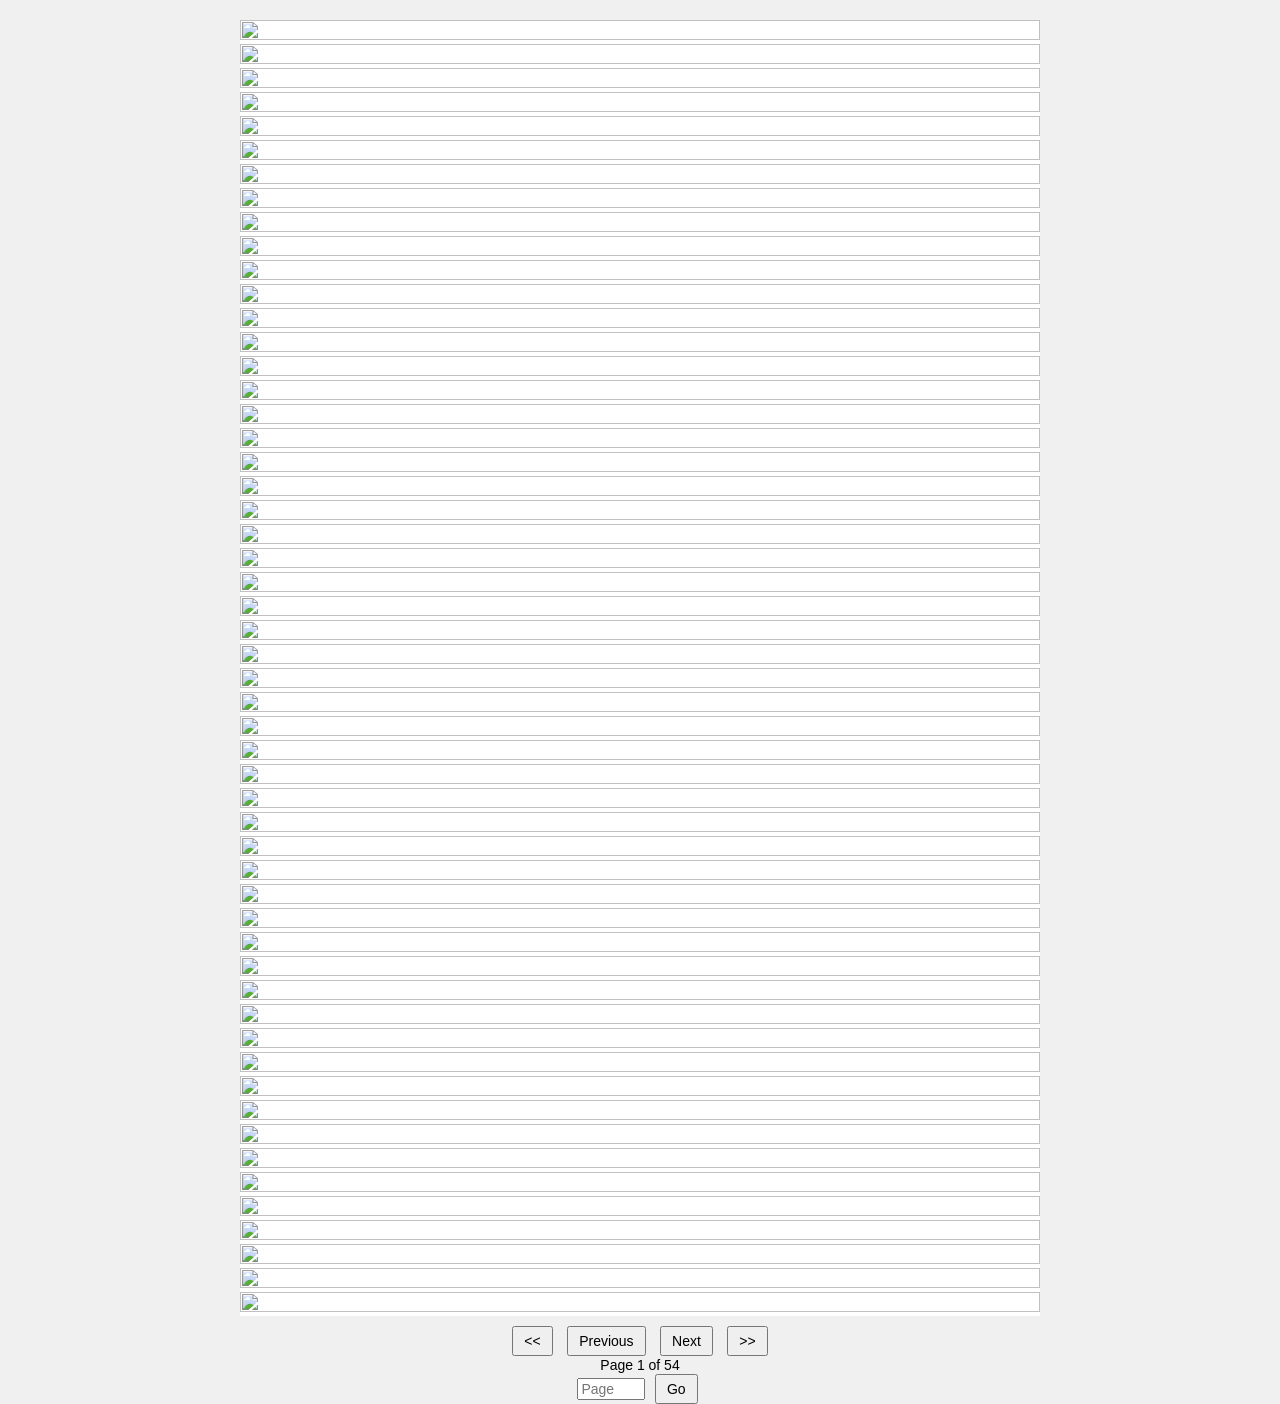
==== LOGBOOK/BOOK1/index.html @ c3554a2c "Reduce size of images" ====
<!DOCTYPE html>
<html lang="en">
<head>
  <meta charset="UTF-8">
  <title>RAAF Flight Log</title>
   
  <script src="js/page-flip.browser.js"></script>
  
  <style>
    body {
      margin: 0;
      background: #f0f0f0;
      font-family: Arial, sans-serif;
      display: flex;
      flex-direction: column;
      align-items: center;
    }

    #book-container {
      width: 90vw;
      max-width: 800px; // x2 400 pix
	  height: 410px;
      margin-top: 20px;
    }

    #book {
      width: 100%;
      height: 100%;
    }

    .page {
      background: white;
      display: flex;
      justify-content: center;
      align-items: center;
    }

    .page img {
      width: 100%;
      height: 100%;
      object-fit: contain;
    }

    #controls {
      margin-top: 10px;   /* small space below pages */
      text-align: center; /* center buttons & input */	  
    }
	
    #controls button {
	  padding: 5px 10px; /* smaller padding */
      font-size: 14px;   /* smaller text */
      margin: 0 5px;     /* smaller gaps between buttons */
      cursor: pointer;   /* keeps pointer */
    }
	
	#controls span,
    #controls input {
      font-size: 14px;
    }

    #controls input {
	  width: 60px; // Input box width
      padding: 2px 4px;
    }
	

    button {
      padding: 10px 20px;
      margin: 0 10px;
      font-size: 16px;
      cursor: pointer;
    }
	
  </style>
</head>

<body>

  <div id="book-container">
    <div id="book">
      <div class="page"><img src="images/BOOK-1/page-01.jpg"></div>
      <div class="page"><img src="images/BOOK-1/page-02.jpg"></div>
      <div class="page"><img src="images/BOOK-1/page-03.jpg"></div>
      <div class="page"><img src="images/BOOK-1/page-04.jpg"></div>
      <div class="page"><img src="images/BOOK-1/page-05.jpg"></div>
      <div class="page"><img src="images/BOOK-1/page-06.jpg"></div>
      <div class="page"><img src="images/BOOK-1/page-07.jpg"></div>
      <div class="page"><img src="images/BOOK-1/page-08.jpg"></div>
      <div class="page"><img src="images/BOOK-1/page-09.jpg"></div>
      <div class="page"><img src="images/BOOK-1/page-10.jpg"></div>
      <div class="page"><img src="images/BOOK-1/page-11.jpg"></div>
      <div class="page"><img src="images/BOOK-1/page-12.jpg"></div>
      <div class="page"><img src="images/BOOK-1/page-13.jpg"></div>
      <div class="page"><img src="images/BOOK-1/page-14.jpg"></div>
      <div class="page"><img src="images/BOOK-1/page-15.jpg"></div>
      <div class="page"><img src="images/BOOK-1/page-16.jpg"></div>
      <div class="page"><img src="images/BOOK-1/page-17.jpg"></div>
      <div class="page"><img src="images/BOOK-1/page-18.jpg"></div>
      <div class="page"><img src="images/BOOK-1/page-19.jpg"></div>
      <div class="page"><img src="images/BOOK-1/page-20.jpg"></div>
      <div class="page"><img src="images/BOOK-1/page-21.jpg"></div>
      <div class="page"><img src="images/BOOK-1/page-22.jpg"></div>
      <div class="page"><img src="images/BOOK-1/page-23.jpg"></div>
      <div class="page"><img src="images/BOOK-1/page-24.jpg"></div>
      <div class="page"><img src="images/BOOK-1/page-25.jpg"></div>
      <div class="page"><img src="images/BOOK-1/page-26.jpg"></div>
      <div class="page"><img src="images/BOOK-1/page-27.jpg"></div>
      <div class="page"><img src="images/BOOK-1/page-28.jpg"></div>
      <div class="page"><img src="images/BOOK-1/page-29.jpg"></div>
      <div class="page"><img src="images/BOOK-1/page-30.jpg"></div>
      <div class="page"><img src="images/BOOK-1/page-31.jpg"></div>
      <div class="page"><img src="images/BOOK-1/page-32.jpg"></div>
      <div class="page"><img src="images/BOOK-1/page-33.jpg"></div>
      <div class="page"><img src="images/BOOK-1/page-34.jpg"></div>
      <div class="page"><img src="images/BOOK-1/page-35.jpg"></div>
      <div class="page"><img src="images/BOOK-1/page-36.jpg"></div>
      <div class="page"><img src="images/BOOK-1/page-37.jpg"></div>
      <div class="page"><img src="images/BOOK-1/page-38.jpg"></div>
      <div class="page"><img src="images/BOOK-1/page-39.jpg"></div>
      <div class="page"><img src="images/BOOK-1/page-40.jpg"></div>
      <div class="page"><img src="images/BOOK-1/page-41.jpg"></div>
      <div class="page"><img src="images/BOOK-1/page-42.jpg"></div>
      <div class="page"><img src="images/BOOK-1/page-43.jpg"></div>
      <div class="page"><img src="images/BOOK-1/page-44.jpg"></div>
      <div class="page"><img src="images/BOOK-1/page-45.jpg"></div>
      <div class="page"><img src="images/BOOK-1/page-46.jpg"></div>
      <div class="page"><img src="images/BOOK-1/page-47.jpg"></div>
      <div class="page"><img src="images/BOOK-1/page-48.jpg"></div>
      <div class="page"><img src="images/BOOK-1/page-49.jpg"></div>
      <div class="page"><img src="images/BOOK-1/page-50.jpg"></div>
      <div class="page"><img src="images/BOOK-1/page-51.jpg"></div>
      <div class="page"><img src="images/BOOK-1/page-52.jpg"></div>
      <div class="page"><img src="images/BOOK-1/page-53.jpg"></div>
      <div class="page"><img src="images/BOOK-1/page-54.jpg"></div>
    </div>
  </div>
  
  <div id="controls">
    <button id="start"><<</button>
    <button id="prev">Previous</button>
    <button id="next">Next</button>
    <button id="end">>></button>
    <br>
	<center>
    <span id="pageInfo">Page 1 of 54</span>
    <br>
    <input type="number" id="pageInput" min="1" placeholder="Page">
    <button id="goPage">Go</button>	
	</center>
  </div>  
  

  <script>
    const pageFlip = new St.PageFlip(document.getElementById("book"), {
      width: 400,
      height: 410,
      maxWidth: 600,
      maxHeight: 650,
      size: "fixed",
      showCover: false,
      useMouseEvents: false, // disables page curl
      flippingTime: 400,
      drawShadow: false,
      mobileScrollSupport: true
    });

    pageFlip.loadFromHTML(document.querySelectorAll(".page"));

    document.getElementById("next").addEventListener("click", () => {
      pageFlip.flipNext();
    });

    document.getElementById("prev").addEventListener("click", () => {
      pageFlip.flipPrev();
    });
	
    document.getElementById("start").addEventListener("click", () => {
      pageFlip.flip(0);
    });

    document.getElementById("end").addEventListener("click", () => {
      const lastPage = pageFlip.getPageCount() - 1;
      pageFlip.flip(lastPage);
    });
	
	// Arrow keys
    document.addEventListener("keydown", (event) => {
      switch (event.key) {
        case "ArrowRight": // Right arrow → next page
          pageFlip.flipNext();
          break;
        case "ArrowLeft": // Left arrow → previous page
          pageFlip.flipPrev();
          break;
        case "Home":       // Home → first page
          pageFlip.flip(0);
          event.preventDefault();
          break;
        case "End":        // End → last page
          const lastPage = pageFlip.getPageCount() - 1;
          pageFlip.flip(lastPage);
          event.preventDefault();
          break;		  
      }
    });	
	
	function updatePageInfo() {
      const current = pageFlip.getCurrentPageIndex() + 1;
      const total = pageFlip.getPageCount();
      document.getElementById("pageInfo").textContent =
        `Page ${current} of ${total}`;
    }

    pageFlip.on("flip", updatePageInfo);
    updatePageInfo();
	
	document.getElementById("goPage").addEventListener("click", () => {
      const page = parseInt(document.getElementById("pageInput").value);
      const total = pageFlip.getPageCount();
      if (page >= 1 && page <= total) {
        pageFlip.flip(page - 1);
      }
    });
	
  </script>

</body>
</html>
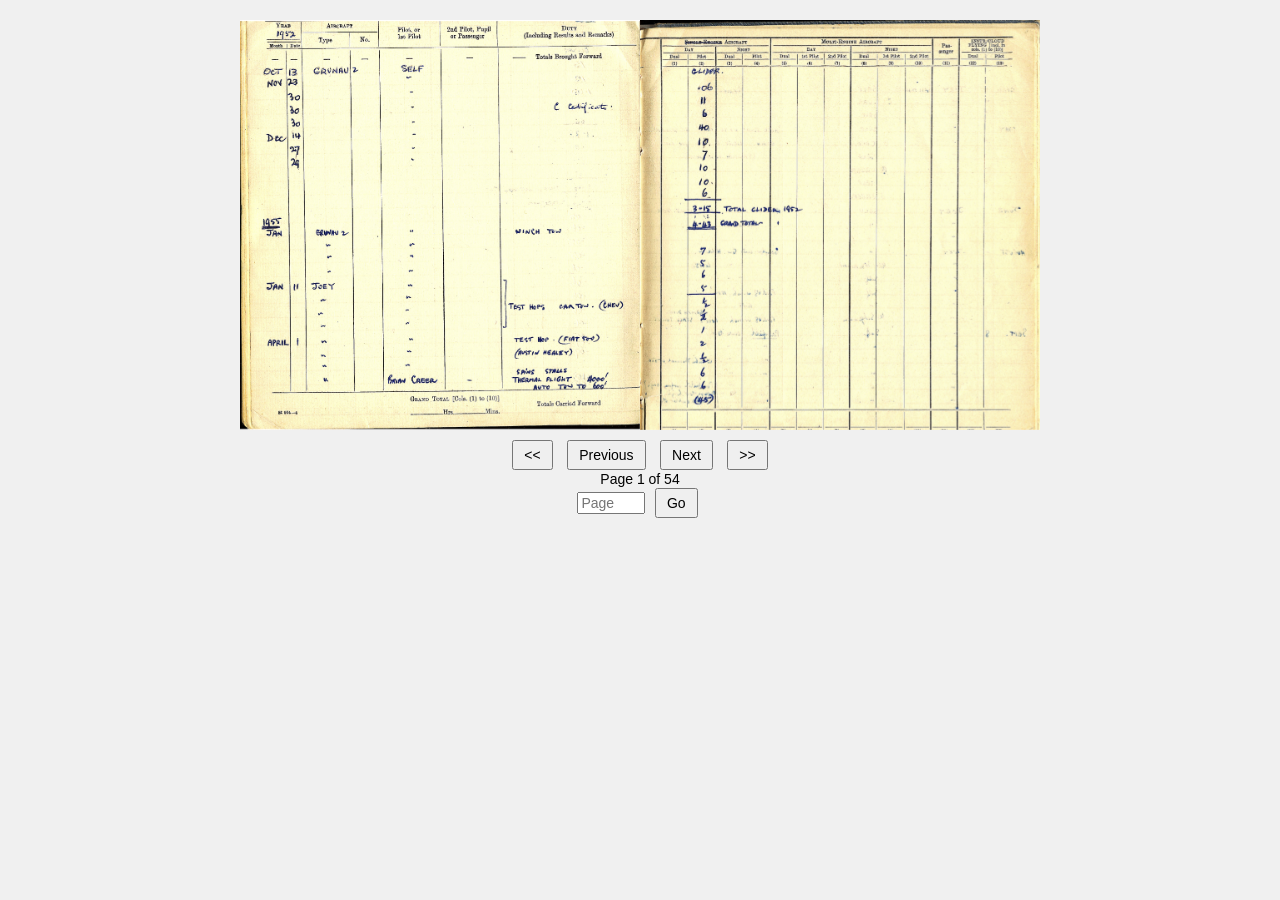
==== commit 4dd4e058: "Update index.html" ====
--- a/LOGBOOK/BOOK1/index.html
+++ b/LOGBOOK/BOOK1/index.html
@@ -4,7 +4,7 @@
   <meta charset="UTF-8">
   <title>RAAF Flight Log</title>
    
-  <script src="js/page-flip.browser.js"></script>
+  <script src="../js/page-flip.browser.js"></script>
   
   <style>
     body {
@@ -78,60 +78,60 @@
 
   <div id="book-container">
     <div id="book">
-      <div class="page"><img src="images/BOOK-1/page-01.jpg"></div>
-      <div class="page"><img src="images/BOOK-1/page-02.jpg"></div>
-      <div class="page"><img src="images/BOOK-1/page-03.jpg"></div>
-      <div class="page"><img src="images/BOOK-1/page-04.jpg"></div>
-      <div class="page"><img src="images/BOOK-1/page-05.jpg"></div>
-      <div class="page"><img src="images/BOOK-1/page-06.jpg"></div>
-      <div class="page"><img src="images/BOOK-1/page-07.jpg"></div>
-      <div class="page"><img src="images/BOOK-1/page-08.jpg"></div>
-      <div class="page"><img src="images/BOOK-1/page-09.jpg"></div>
-      <div class="page"><img src="images/BOOK-1/page-10.jpg"></div>
-      <div class="page"><img src="images/BOOK-1/page-11.jpg"></div>
-      <div class="page"><img src="images/BOOK-1/page-12.jpg"></div>
-      <div class="page"><img src="images/BOOK-1/page-13.jpg"></div>
-      <div class="page"><img src="images/BOOK-1/page-14.jpg"></div>
-      <div class="page"><img src="images/BOOK-1/page-15.jpg"></div>
-      <div class="page"><img src="images/BOOK-1/page-16.jpg"></div>
-      <div class="page"><img src="images/BOOK-1/page-17.jpg"></div>
-      <div class="page"><img src="images/BOOK-1/page-18.jpg"></div>
-      <div class="page"><img src="images/BOOK-1/page-19.jpg"></div>
-      <div class="page"><img src="images/BOOK-1/page-20.jpg"></div>
-      <div class="page"><img src="images/BOOK-1/page-21.jpg"></div>
-      <div class="page"><img src="images/BOOK-1/page-22.jpg"></div>
-      <div class="page"><img src="images/BOOK-1/page-23.jpg"></div>
-      <div class="page"><img src="images/BOOK-1/page-24.jpg"></div>
-      <div class="page"><img src="images/BOOK-1/page-25.jpg"></div>
-      <div class="page"><img src="images/BOOK-1/page-26.jpg"></div>
-      <div class="page"><img src="images/BOOK-1/page-27.jpg"></div>
-      <div class="page"><img src="images/BOOK-1/page-28.jpg"></div>
-      <div class="page"><img src="images/BOOK-1/page-29.jpg"></div>
-      <div class="page"><img src="images/BOOK-1/page-30.jpg"></div>
-      <div class="page"><img src="images/BOOK-1/page-31.jpg"></div>
-      <div class="page"><img src="images/BOOK-1/page-32.jpg"></div>
-      <div class="page"><img src="images/BOOK-1/page-33.jpg"></div>
-      <div class="page"><img src="images/BOOK-1/page-34.jpg"></div>
-      <div class="page"><img src="images/BOOK-1/page-35.jpg"></div>
-      <div class="page"><img src="images/BOOK-1/page-36.jpg"></div>
-      <div class="page"><img src="images/BOOK-1/page-37.jpg"></div>
-      <div class="page"><img src="images/BOOK-1/page-38.jpg"></div>
-      <div class="page"><img src="images/BOOK-1/page-39.jpg"></div>
-      <div class="page"><img src="images/BOOK-1/page-40.jpg"></div>
-      <div class="page"><img src="images/BOOK-1/page-41.jpg"></div>
-      <div class="page"><img src="images/BOOK-1/page-42.jpg"></div>
-      <div class="page"><img src="images/BOOK-1/page-43.jpg"></div>
-      <div class="page"><img src="images/BOOK-1/page-44.jpg"></div>
-      <div class="page"><img src="images/BOOK-1/page-45.jpg"></div>
-      <div class="page"><img src="images/BOOK-1/page-46.jpg"></div>
-      <div class="page"><img src="images/BOOK-1/page-47.jpg"></div>
-      <div class="page"><img src="images/BOOK-1/page-48.jpg"></div>
-      <div class="page"><img src="images/BOOK-1/page-49.jpg"></div>
-      <div class="page"><img src="images/BOOK-1/page-50.jpg"></div>
-      <div class="page"><img src="images/BOOK-1/page-51.jpg"></div>
-      <div class="page"><img src="images/BOOK-1/page-52.jpg"></div>
-      <div class="page"><img src="images/BOOK-1/page-53.jpg"></div>
-      <div class="page"><img src="images/BOOK-1/page-54.jpg"></div>
+      <div class="page"><img src="../images/BOOK-1/page-01.jpg"></div>
+      <div class="page"><img src="../images/BOOK-1/page-02.jpg"></div>
+      <div class="page"><img src="../images/BOOK-1/page-03.jpg"></div>
+      <div class="page"><img src="../images/BOOK-1/page-04.jpg"></div>
+      <div class="page"><img src="../images/BOOK-1/page-05.jpg"></div>
+      <div class="page"><img src="../images/BOOK-1/page-06.jpg"></div>
+      <div class="page"><img src="../images/BOOK-1/page-07.jpg"></div>
+      <div class="page"><img src="../images/BOOK-1/page-08.jpg"></div>
+      <div class="page"><img src="../images/BOOK-1/page-09.jpg"></div>
+      <div class="page"><img src="../images/BOOK-1/page-10.jpg"></div>
+      <div class="page"><img src="../images/BOOK-1/page-11.jpg"></div>
+      <div class="page"><img src="../images/BOOK-1/page-12.jpg"></div>
+      <div class="page"><img src="../images/BOOK-1/page-13.jpg"></div>
+      <div class="page"><img src="../images/BOOK-1/page-14.jpg"></div>
+      <div class="page"><img src="../images/BOOK-1/page-15.jpg"></div>
+      <div class="page"><img src="../images/BOOK-1/page-16.jpg"></div>
+      <div class="page"><img src="../images/BOOK-1/page-17.jpg"></div>
+      <div class="page"><img src="../images/BOOK-1/page-18.jpg"></div>
+      <div class="page"><img src="../images/BOOK-1/page-19.jpg"></div>
+      <div class="page"><img src="../images/BOOK-1/page-20.jpg"></div>
+      <div class="page"><img src="../images/BOOK-1/page-21.jpg"></div>
+      <div class="page"><img src="../images/BOOK-1/page-22.jpg"></div>
+      <div class="page"><img src="../images/BOOK-1/page-23.jpg"></div>
+      <div class="page"><img src="../images/BOOK-1/page-24.jpg"></div>
+      <div class="page"><img src="../images/BOOK-1/page-25.jpg"></div>
+      <div class="page"><img src="../images/BOOK-1/page-26.jpg"></div>
+      <div class="page"><img src="../images/BOOK-1/page-27.jpg"></div>
+      <div class="page"><img src="../images/BOOK-1/page-28.jpg"></div>
+      <div class="page"><img src="../images/BOOK-1/page-29.jpg"></div>
+      <div class="page"><img src="../images/BOOK-1/page-30.jpg"></div>
+      <div class="page"><img src="../images/BOOK-1/page-31.jpg"></div>
+      <div class="page"><img src="../images/BOOK-1/page-32.jpg"></div>
+      <div class="page"><img src="../images/BOOK-1/page-33.jpg"></div>
+      <div class="page"><img src="../images/BOOK-1/page-34.jpg"></div>
+      <div class="page"><img src="../images/BOOK-1/page-35.jpg"></div>
+      <div class="page"><img src="../images/BOOK-1/page-36.jpg"></div>
+      <div class="page"><img src="../images/BOOK-1/page-37.jpg"></div>
+      <div class="page"><img src="../images/BOOK-1/page-38.jpg"></div>
+      <div class="page"><img src="../images/BOOK-1/page-39.jpg"></div>
+      <div class="page"><img src="../images/BOOK-1/page-40.jpg"></div>
+      <div class="page"><img src="../images/BOOK-1/page-41.jpg"></div>
+      <div class="page"><img src="../images/BOOK-1/page-42.jpg"></div>
+      <div class="page"><img src="../images/BOOK-1/page-43.jpg"></div>
+      <div class="page"><img src="../images/BOOK-1/page-44.jpg"></div>
+      <div class="page"><img src="../images/BOOK-1/page-45.jpg"></div>
+      <div class="page"><img src="../images/BOOK-1/page-46.jpg"></div>
+      <div class="page"><img src="../images/BOOK-1/page-47.jpg"></div>
+      <div class="page"><img src="../images/BOOK-1/page-48.jpg"></div>
+      <div class="page"><img src="../images/BOOK-1/page-49.jpg"></div>
+      <div class="page"><img src="../images/BOOK-1/page-50.jpg"></div>
+      <div class="page"><img src="../images/BOOK-1/page-51.jpg"></div>
+      <div class="page"><img src="../images/BOOK-1/page-52.jpg"></div>
+      <div class="page"><img src="../images/BOOK-1/page-53.jpg"></div>
+      <div class="page"><img src="../images/BOOK-1/page-54.jpg"></div>
     </div>
   </div>
   
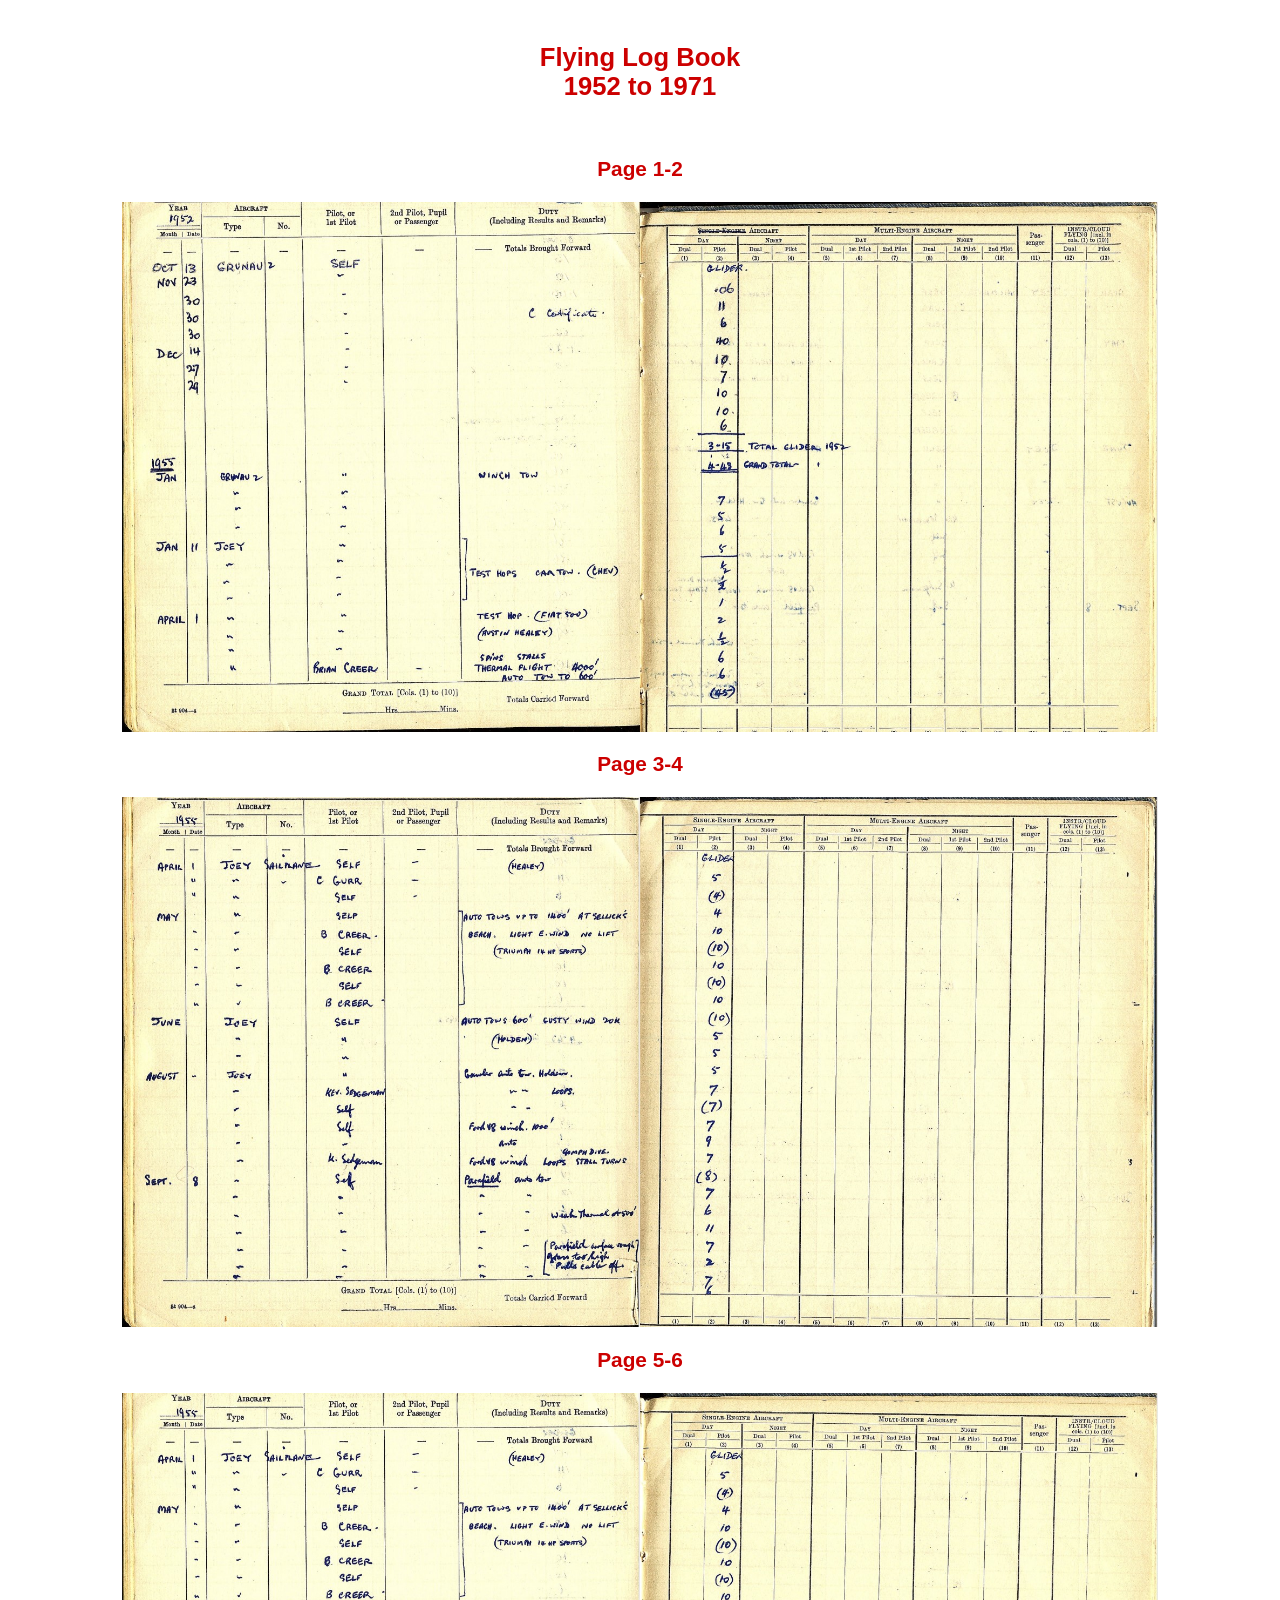
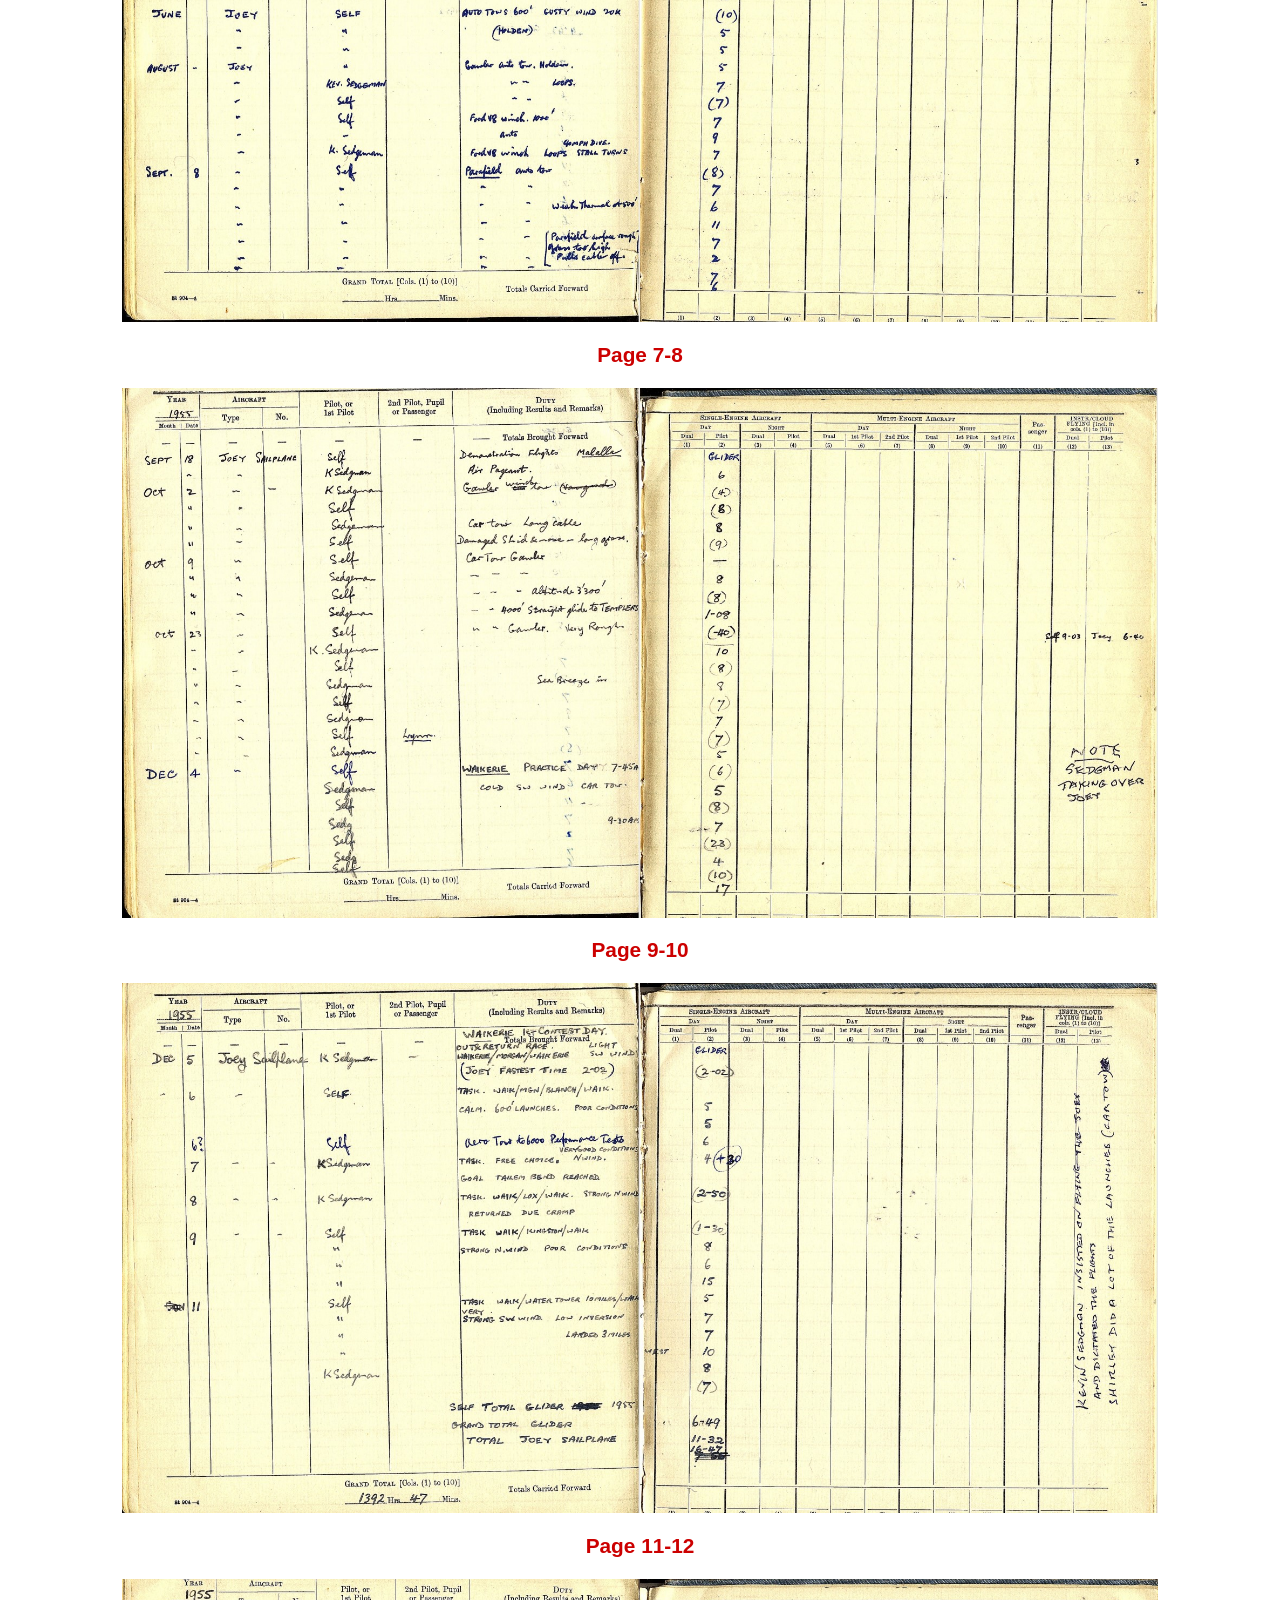
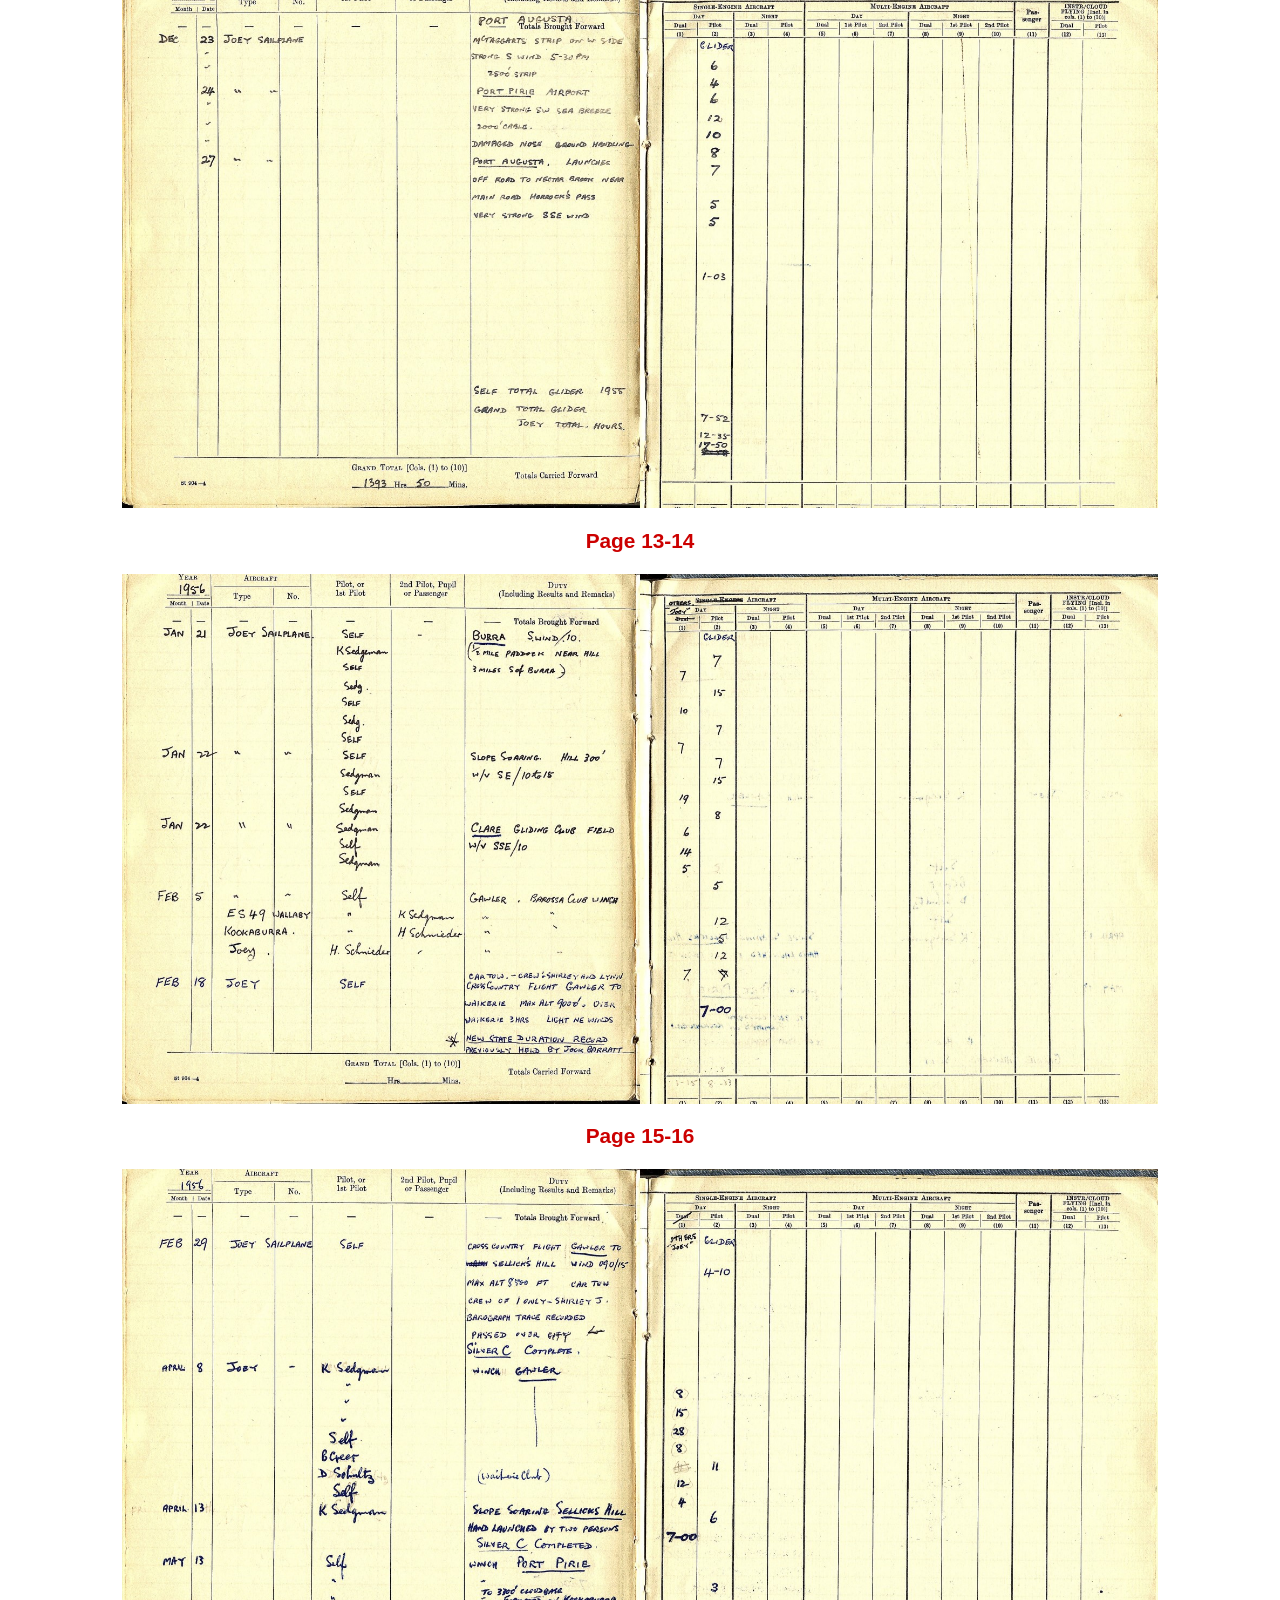
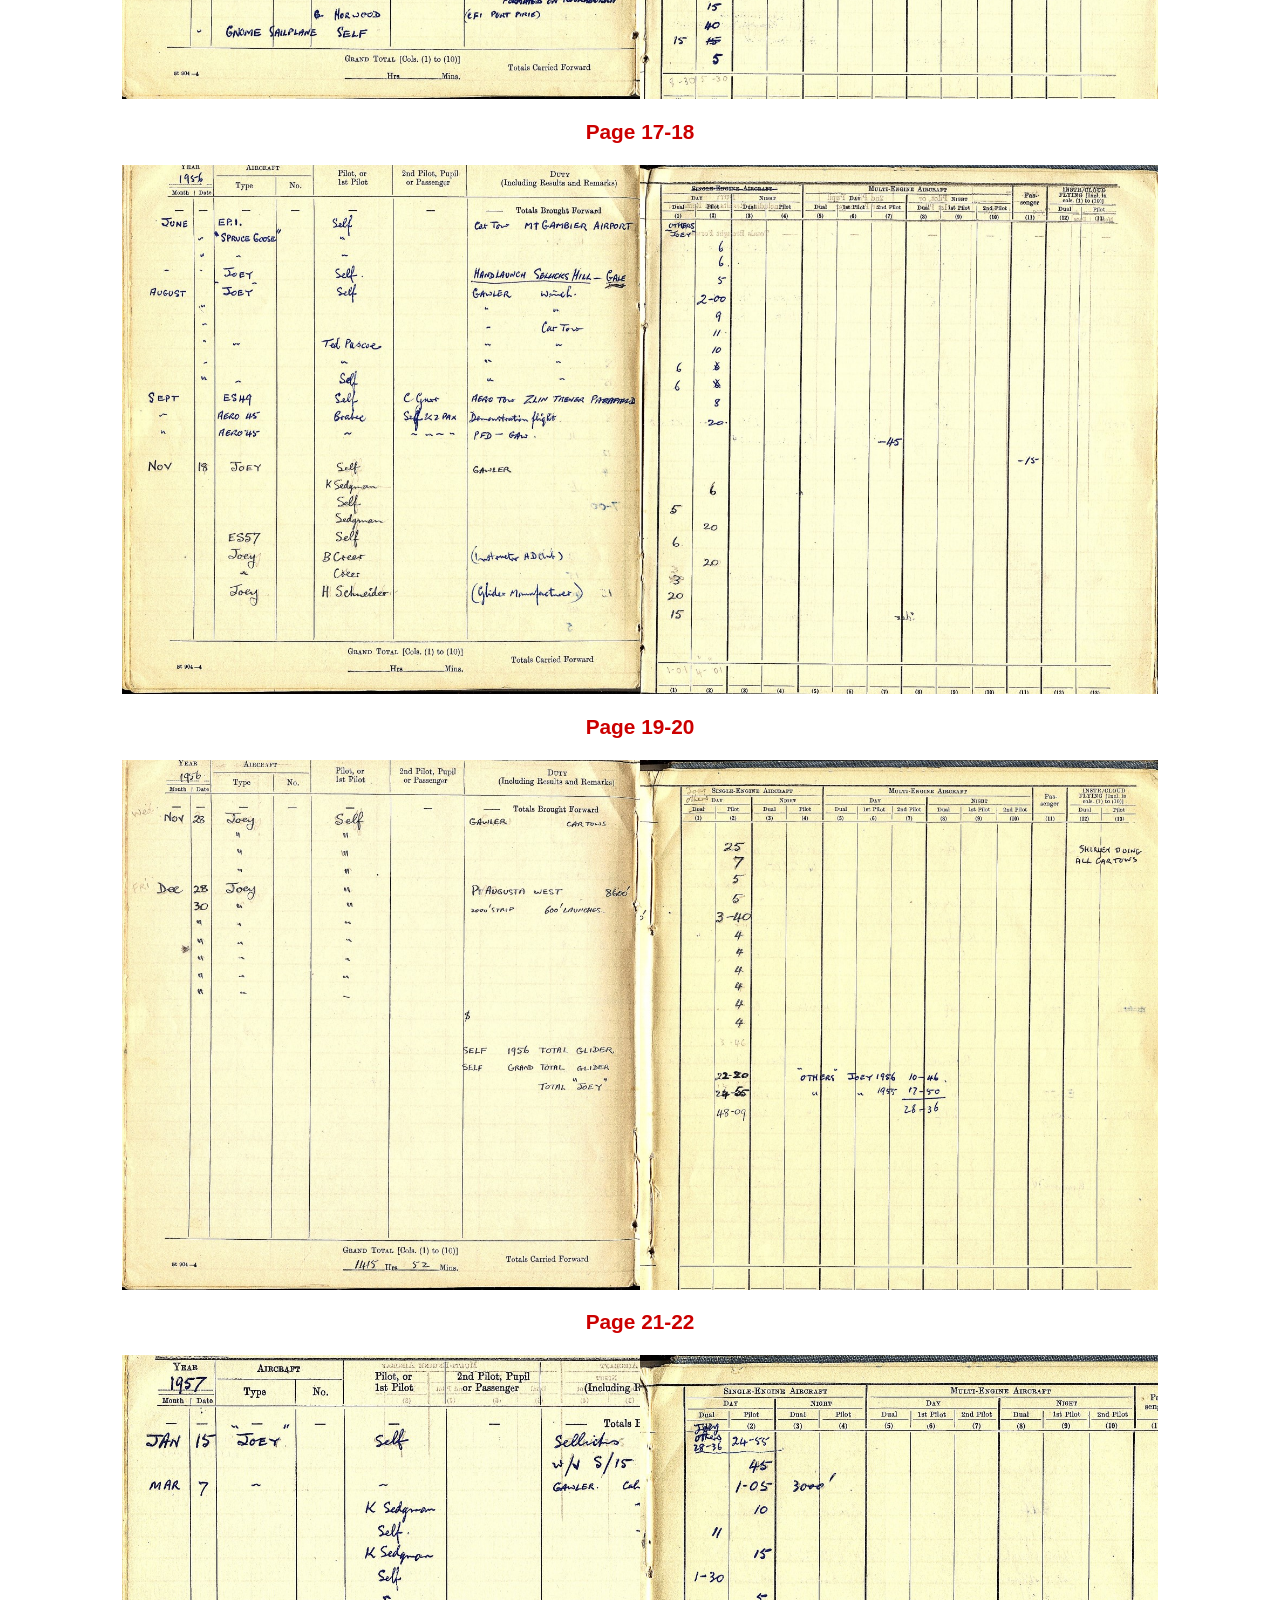
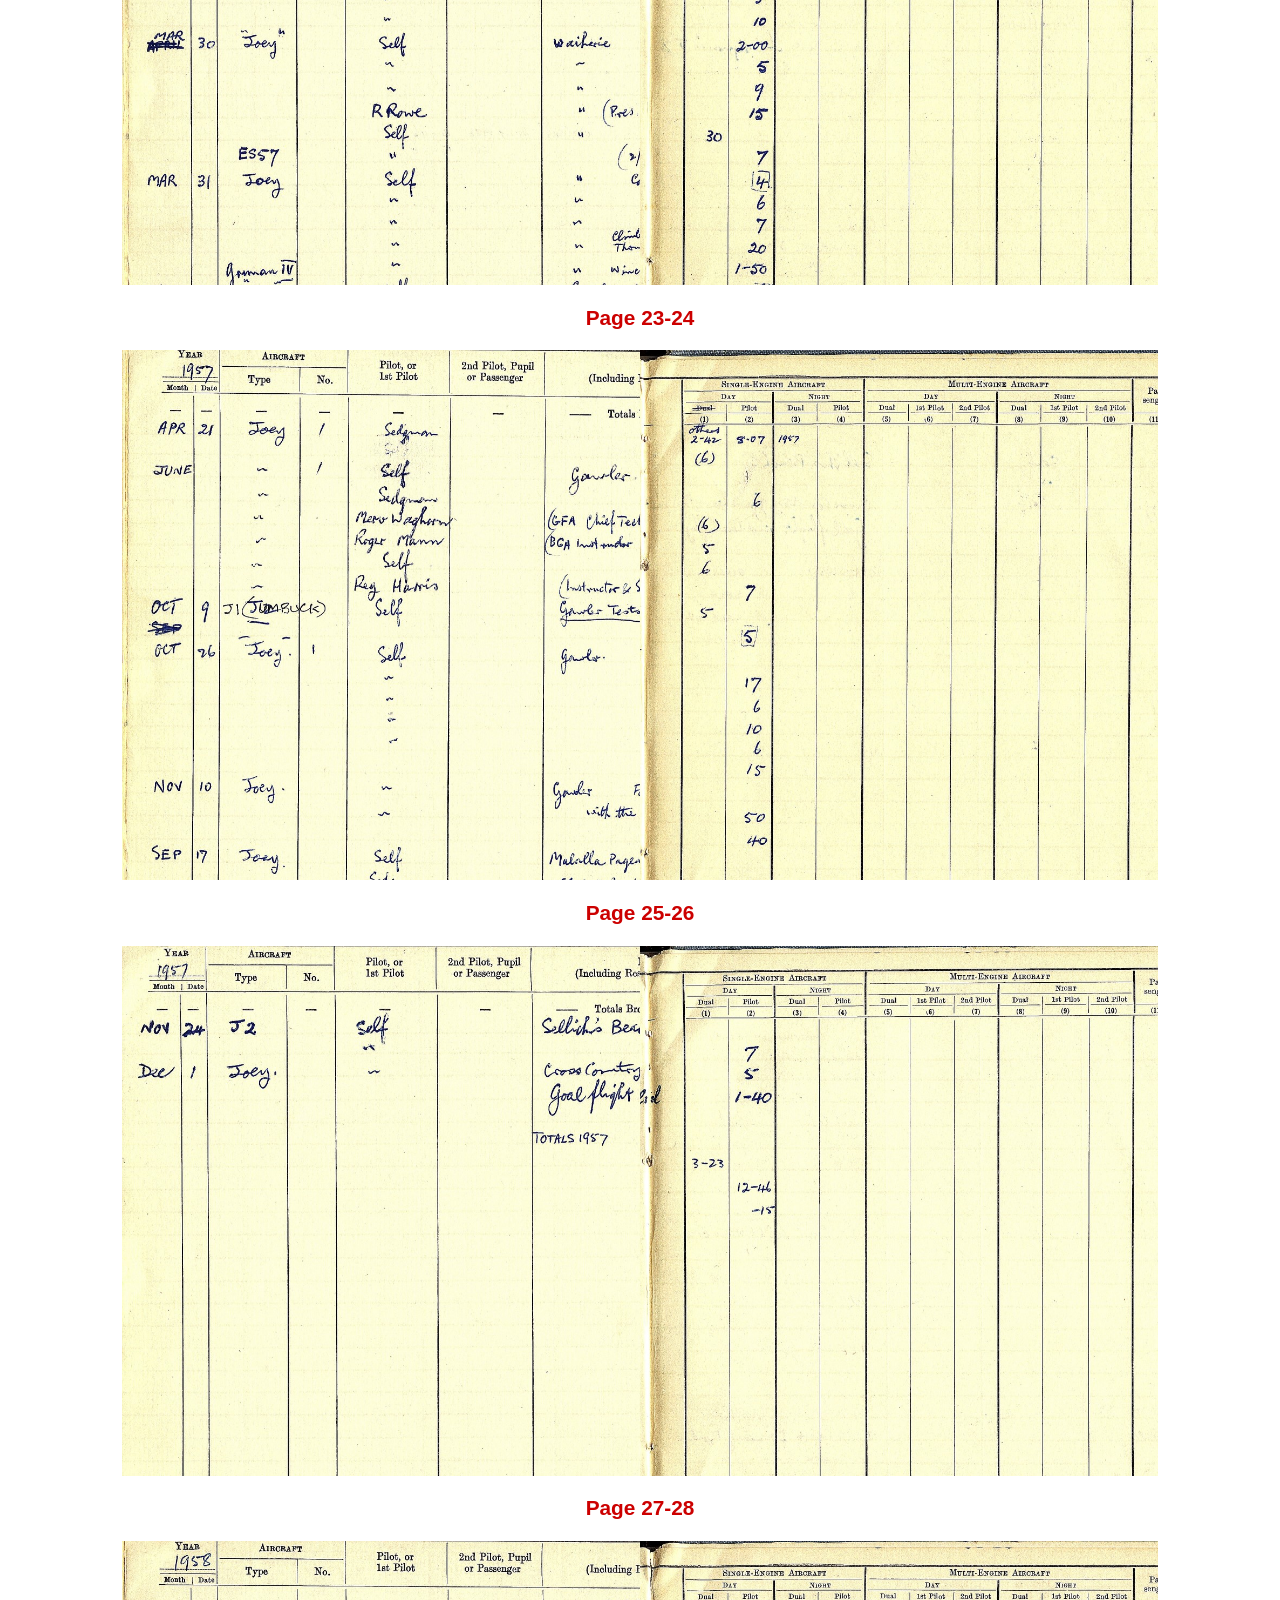
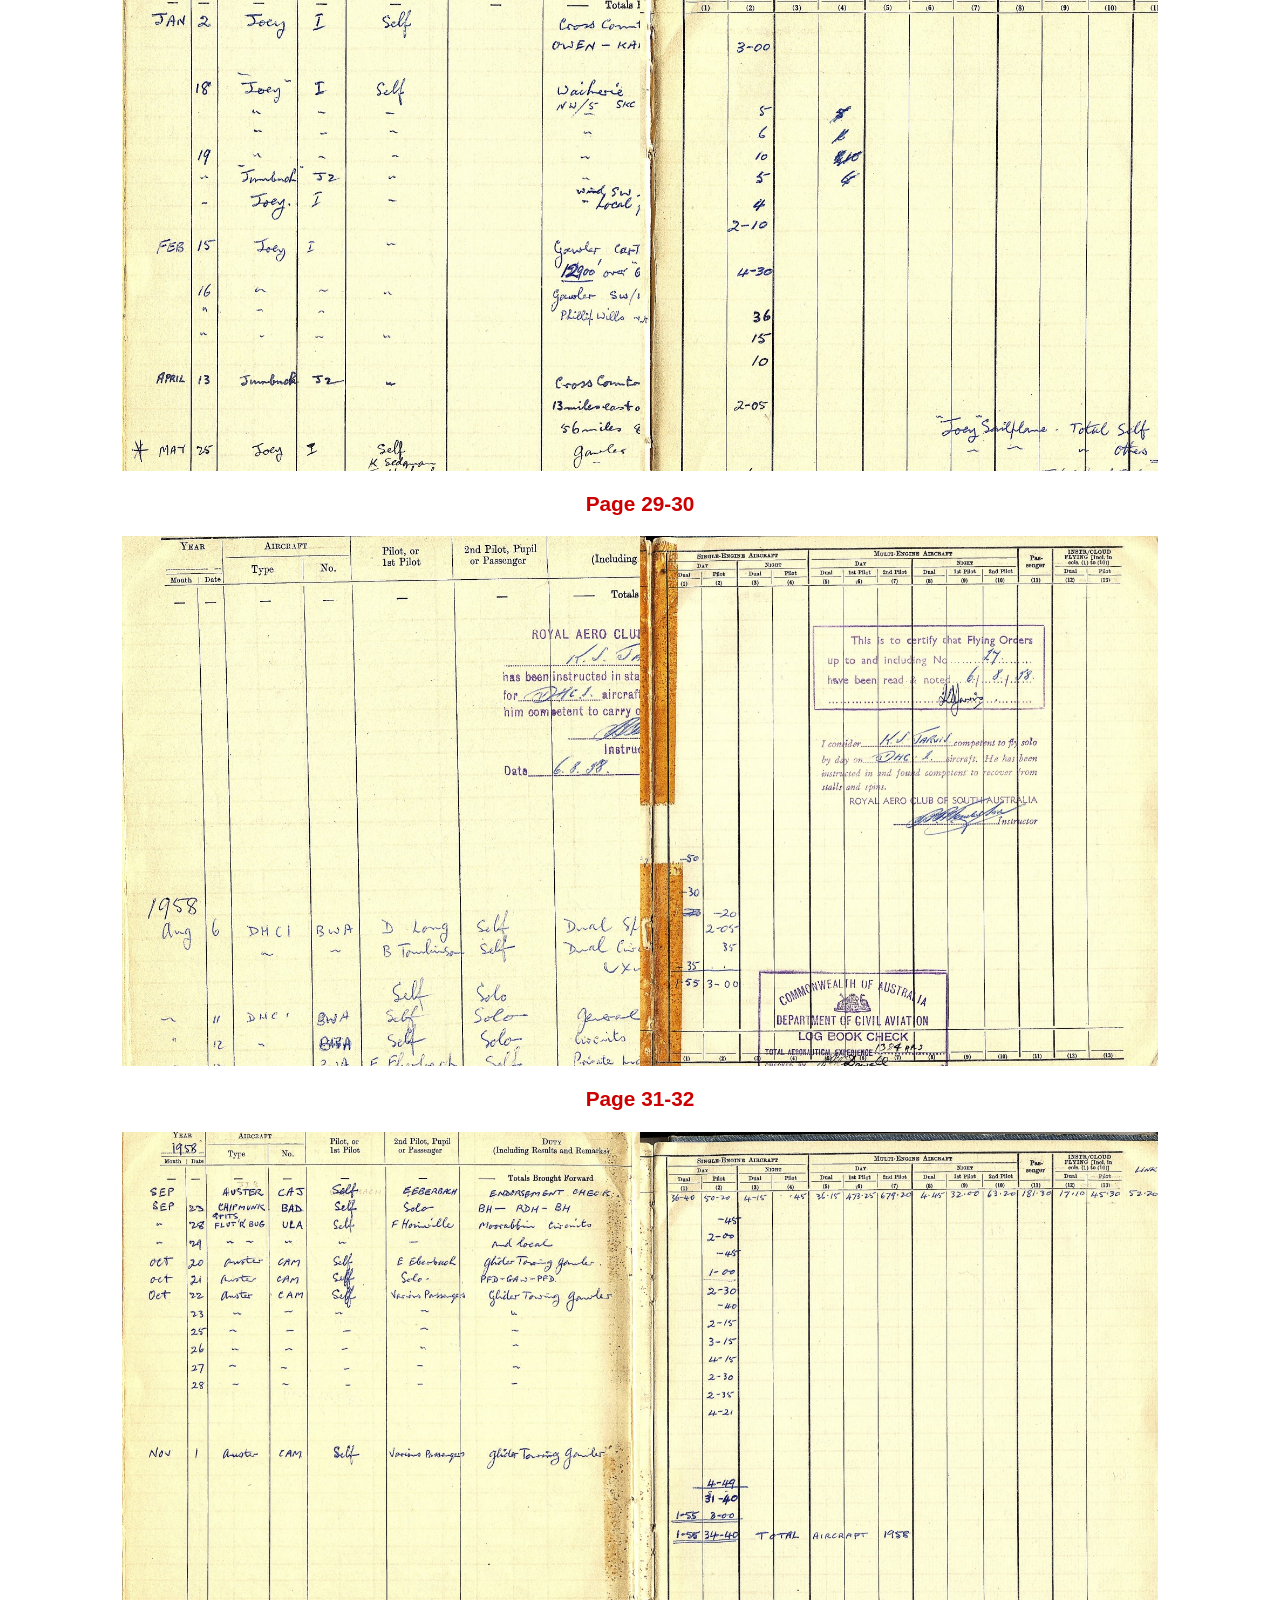
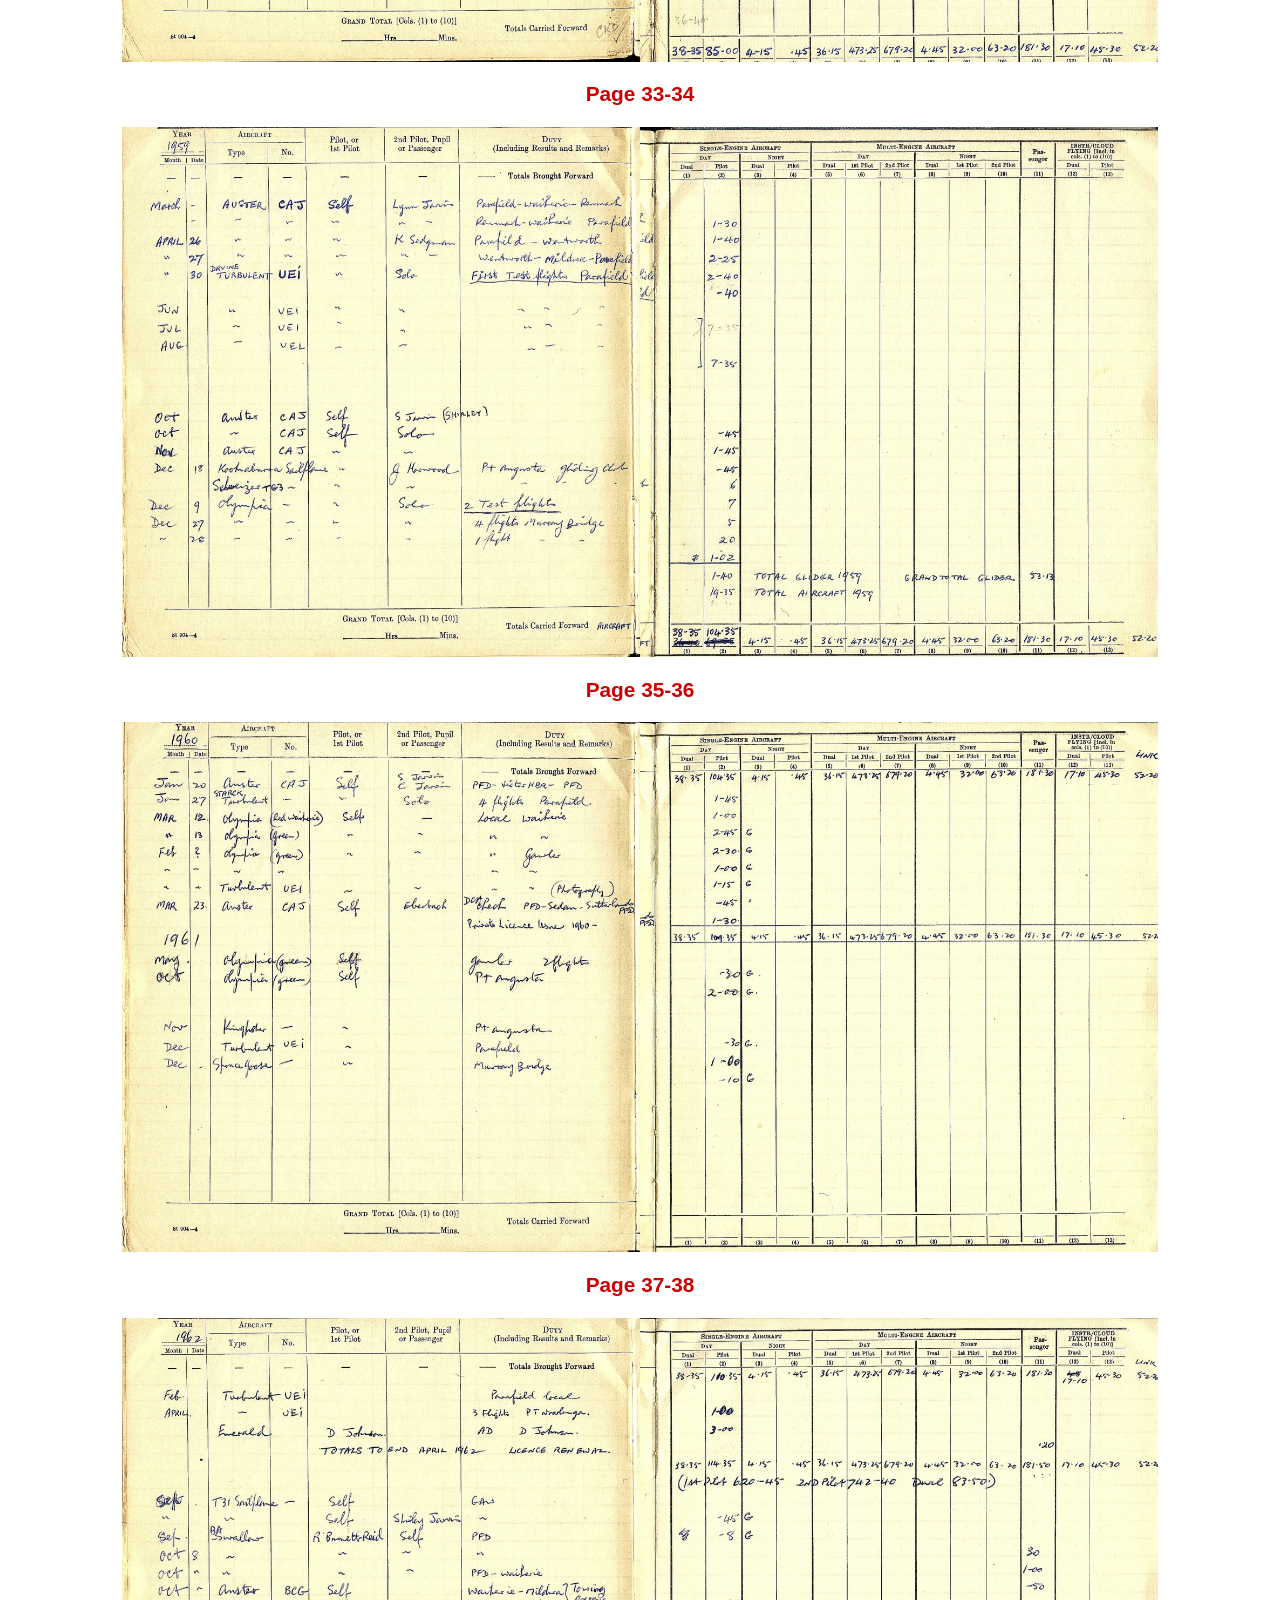
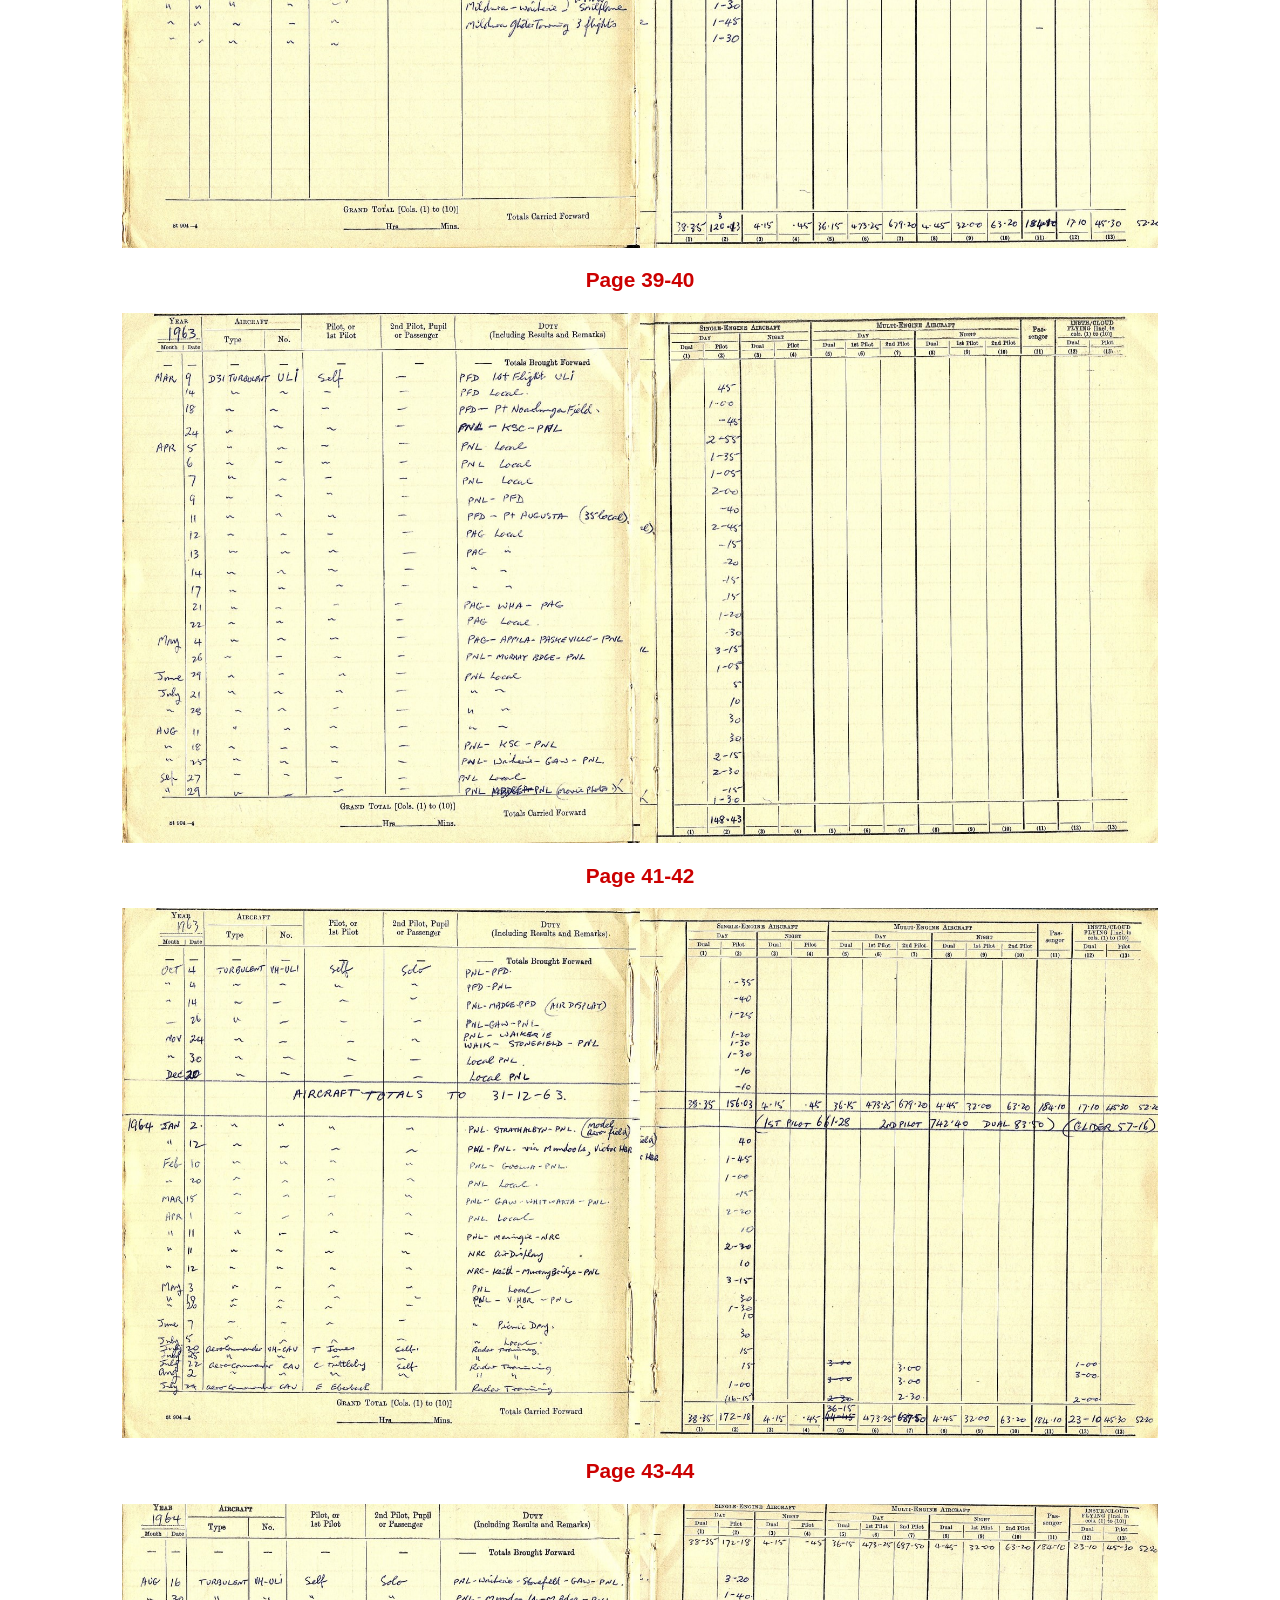
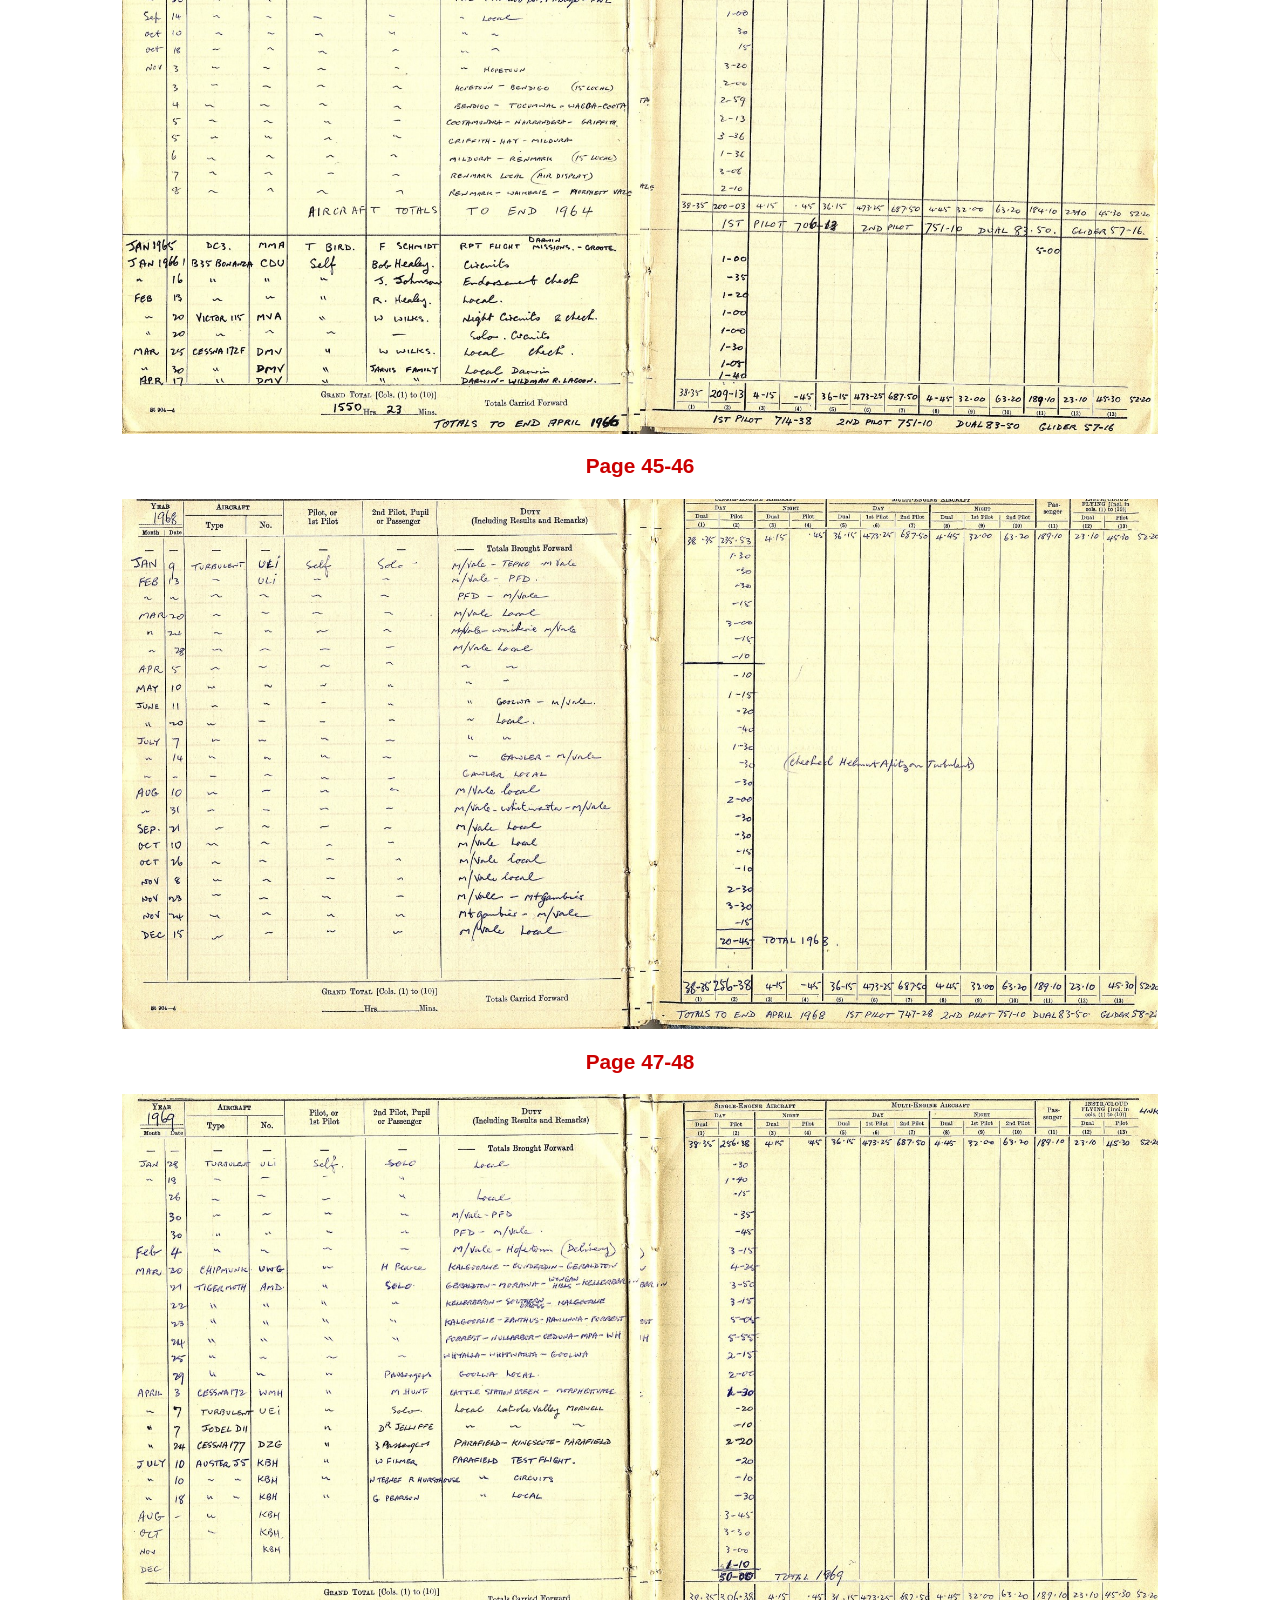
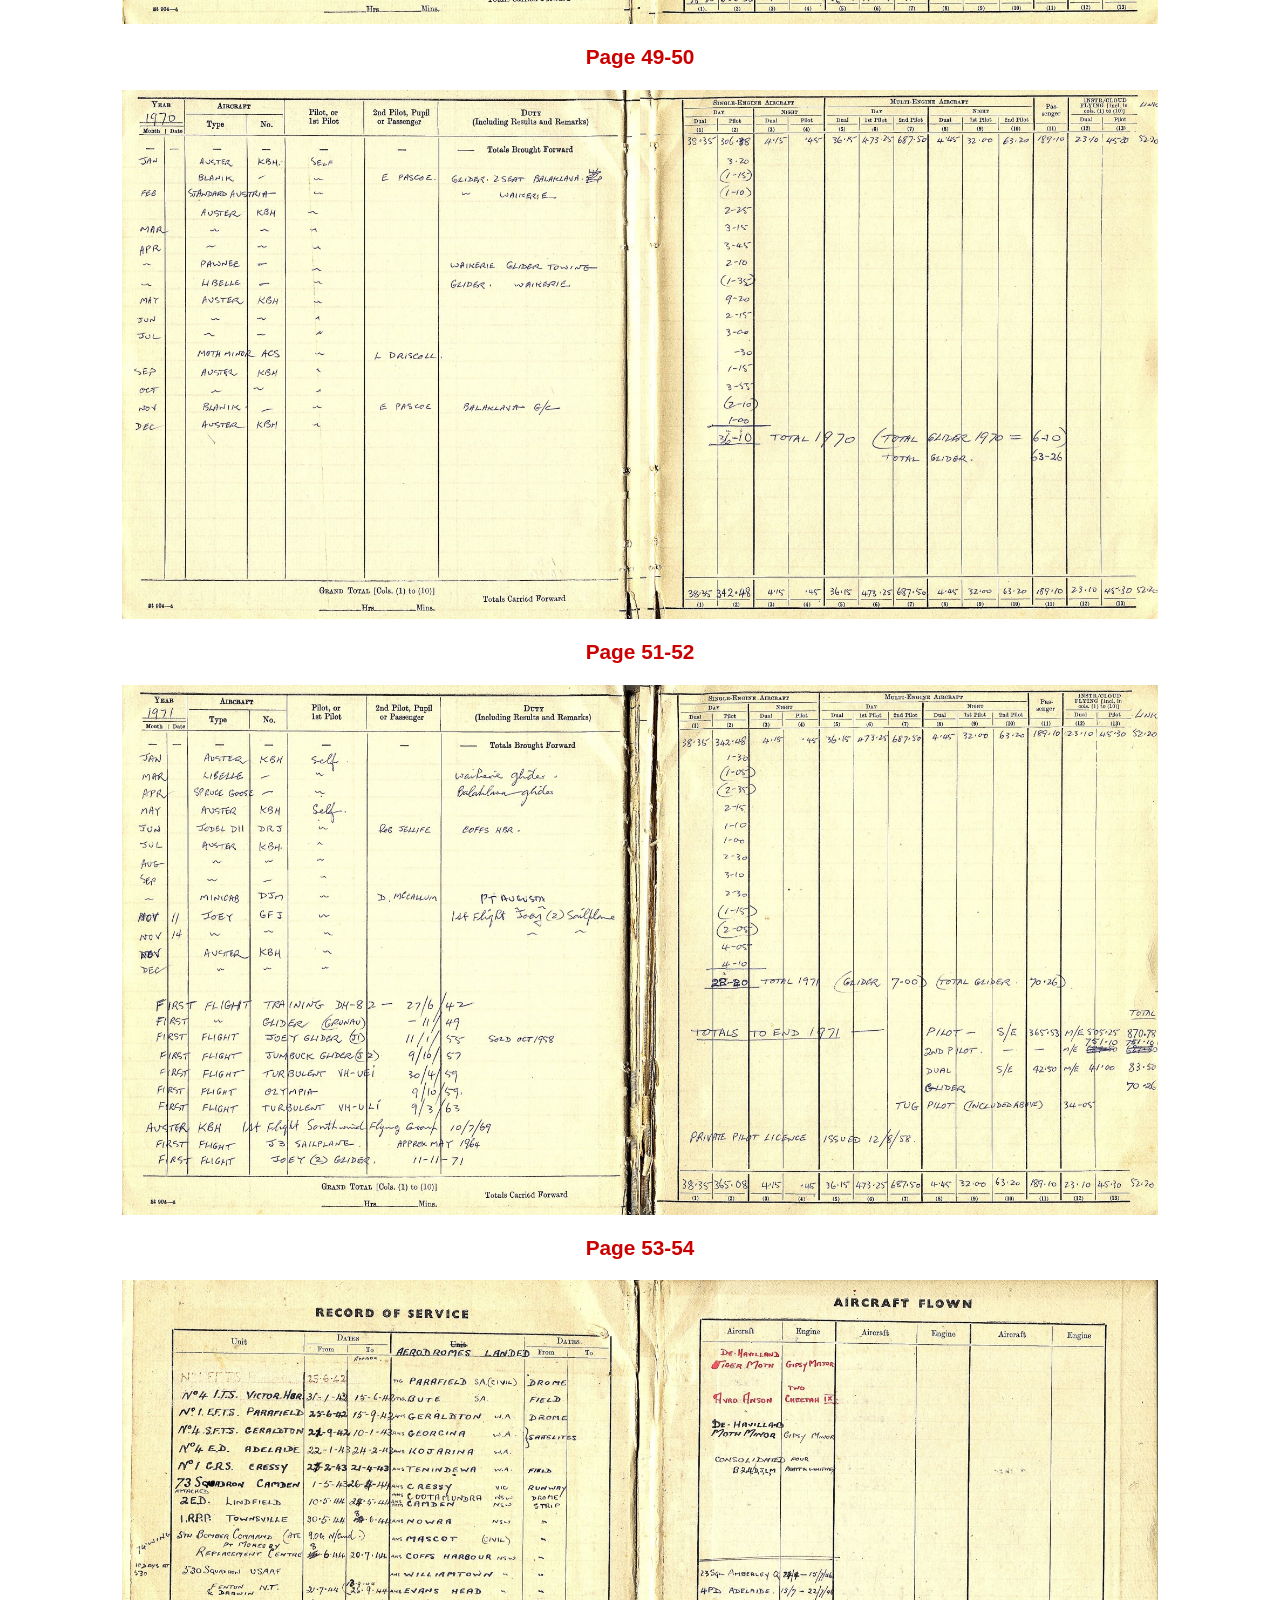
==== commit 9c665e38: "Dual images Remove flipbook" ====
--- a/LOGBOOK/BOOK1/index.html
+++ b/LOGBOOK/BOOK1/index.html
@@ -1,228 +1,241 @@
-<!DOCTYPE html>
-<html lang="en">
+<!DOCTYPE HTML PUBLIC "-//W3C//DTD HTML 4.0 Transitional//EN">
+
+<meta http-equiv="Content-Type" content="text/html; charset=UTF-8" />
+
+<html>
+
 <head>
-  <meta charset="UTF-8">
-  <title>RAAF Flight Log</title>
-   
-  <script src="../js/page-flip.browser.js"></script>
-  
-  <style>
-    body {
-      margin: 0;
-      background: #f0f0f0;
-      font-family: Arial, sans-serif;
-      display: flex;
-      flex-direction: column;
-      align-items: center;
-    }
-
-    #book-container {
-      width: 90vw;
-      max-width: 800px; // x2 400 pix
-	  height: 410px;
-      margin-top: 20px;
-    }
-
-    #book {
-      width: 100%;
-      height: 100%;
-    }
-
-    .page {
-      background: white;
-      display: flex;
-      justify-content: center;
-      align-items: center;
-    }
-
-    .page img {
-      width: 100%;
-      height: 100%;
-      object-fit: contain;
-    }
-
-    #controls {
-      margin-top: 10px;   /* small space below pages */
-      text-align: center; /* center buttons & input */	  
-    }
-	
-    #controls button {
-	  padding: 5px 10px; /* smaller padding */
-      font-size: 14px;   /* smaller text */
-      margin: 0 5px;     /* smaller gaps between buttons */
-      cursor: pointer;   /* keeps pointer */
-    }
-	
-	#controls span,
-    #controls input {
-      font-size: 14px;
-    }
-
-    #controls input {
-	  width: 60px; // Input box width
-      padding: 2px 4px;
-    }
-	
-
-    button {
-      padding: 10px 20px;
-      margin: 0 10px;
-      font-size: 16px;
-      cursor: pointer;
-    }
-	
-  </style>
+
+<!-- allows embedding in most modern browsers. -->
+<meta http-equiv="Content-Security-Policy" content="frame-ancestors *">
+
+<link rel="stylesheet" type="text/css" href="../../styles/generalstyles.css">
+
+<title>Flying Log Book</title>
+
+<script language="JavaScript">
+
+function popup(FILE, FEATURES) { 
+    CONTENT = "<HTML><HEAD><TITLE>Enlarged image</TITLE></HEAD>" +
+              "<BODY><CENTER><FORM><INPUT TYPE='BUTTON' VALUE='Close'" +
+               "onClick='window.close()'></FORM><P><IMG SRC='" + FILE + 
+               "' BORDER=0>" + "</CENTER>"+ "</BODY></HTML>";
+              pop = window.open("","",FEATURES);
+              pop.document.open();
+              pop.focus();
+              pop.document.write(CONTENT);
+              pop.document.close();
+
+} 
+
+
+function view (imagefile) { 
+   var winShell
+   var atext, btext, ctext;
+   var fso;
+   var quoteS = String.fromCharCode(34);
+
+   atext=self.location.href; // the current page path
+   fso  = new ActiveXObject("Scripting.FileSystemObject"); 
+   btext = fso.GetParentFolderName(atext); // path without the page name
+   delete(fso);
+
+   atext = quoteS + "\\" + btext + exefile  + quoteS; // add the image relative path and put in quotes
+   atext = atext.replace( /\//g, '\\' ); // make sure the slashes are the right way round
+   ctext = "btext = " + btext + " atext = " + atext;
+   // alert(ctext);
+
+   atext = "rundll32.exe %SystemRoot%\system32\shimgvw.dll,ImageView_Fullscreen";
+   // add the image path
+   atext = atext + "\\" + imagefile;
+   alert(text);
+
+   // Run the given executable
+   winShell = new ActiveXObject("WScript.Shell");
+   // winShell.Run(atext);
+   delete(winShell);
+}
+
+</script>
+
 </head>
 
 <body>
 
-  <div id="book-container">
-    <div id="book">
-      <div class="page"><img src="../images/BOOK-1/page-01.jpg"></div>
-      <div class="page"><img src="../images/BOOK-1/page-02.jpg"></div>
-      <div class="page"><img src="../images/BOOK-1/page-03.jpg"></div>
-      <div class="page"><img src="../images/BOOK-1/page-04.jpg"></div>
-      <div class="page"><img src="../images/BOOK-1/page-05.jpg"></div>
-      <div class="page"><img src="../images/BOOK-1/page-06.jpg"></div>
-      <div class="page"><img src="../images/BOOK-1/page-07.jpg"></div>
-      <div class="page"><img src="../images/BOOK-1/page-08.jpg"></div>
-      <div class="page"><img src="../images/BOOK-1/page-09.jpg"></div>
-      <div class="page"><img src="../images/BOOK-1/page-10.jpg"></div>
-      <div class="page"><img src="../images/BOOK-1/page-11.jpg"></div>
-      <div class="page"><img src="../images/BOOK-1/page-12.jpg"></div>
-      <div class="page"><img src="../images/BOOK-1/page-13.jpg"></div>
-      <div class="page"><img src="../images/BOOK-1/page-14.jpg"></div>
-      <div class="page"><img src="../images/BOOK-1/page-15.jpg"></div>
-      <div class="page"><img src="../images/BOOK-1/page-16.jpg"></div>
-      <div class="page"><img src="../images/BOOK-1/page-17.jpg"></div>
-      <div class="page"><img src="../images/BOOK-1/page-18.jpg"></div>
-      <div class="page"><img src="../images/BOOK-1/page-19.jpg"></div>
-      <div class="page"><img src="../images/BOOK-1/page-20.jpg"></div>
-      <div class="page"><img src="../images/BOOK-1/page-21.jpg"></div>
-      <div class="page"><img src="../images/BOOK-1/page-22.jpg"></div>
-      <div class="page"><img src="../images/BOOK-1/page-23.jpg"></div>
-      <div class="page"><img src="../images/BOOK-1/page-24.jpg"></div>
-      <div class="page"><img src="../images/BOOK-1/page-25.jpg"></div>
-      <div class="page"><img src="../images/BOOK-1/page-26.jpg"></div>
-      <div class="page"><img src="../images/BOOK-1/page-27.jpg"></div>
-      <div class="page"><img src="../images/BOOK-1/page-28.jpg"></div>
-      <div class="page"><img src="../images/BOOK-1/page-29.jpg"></div>
-      <div class="page"><img src="../images/BOOK-1/page-30.jpg"></div>
-      <div class="page"><img src="../images/BOOK-1/page-31.jpg"></div>
-      <div class="page"><img src="../images/BOOK-1/page-32.jpg"></div>
-      <div class="page"><img src="../images/BOOK-1/page-33.jpg"></div>
-      <div class="page"><img src="../images/BOOK-1/page-34.jpg"></div>
-      <div class="page"><img src="../images/BOOK-1/page-35.jpg"></div>
-      <div class="page"><img src="../images/BOOK-1/page-36.jpg"></div>
-      <div class="page"><img src="../images/BOOK-1/page-37.jpg"></div>
-      <div class="page"><img src="../images/BOOK-1/page-38.jpg"></div>
-      <div class="page"><img src="../images/BOOK-1/page-39.jpg"></div>
-      <div class="page"><img src="../images/BOOK-1/page-40.jpg"></div>
-      <div class="page"><img src="../images/BOOK-1/page-41.jpg"></div>
-      <div class="page"><img src="../images/BOOK-1/page-42.jpg"></div>
-      <div class="page"><img src="../images/BOOK-1/page-43.jpg"></div>
-      <div class="page"><img src="../images/BOOK-1/page-44.jpg"></div>
-      <div class="page"><img src="../images/BOOK-1/page-45.jpg"></div>
-      <div class="page"><img src="../images/BOOK-1/page-46.jpg"></div>
-      <div class="page"><img src="../images/BOOK-1/page-47.jpg"></div>
-      <div class="page"><img src="../images/BOOK-1/page-48.jpg"></div>
-      <div class="page"><img src="../images/BOOK-1/page-49.jpg"></div>
-      <div class="page"><img src="../images/BOOK-1/page-50.jpg"></div>
-      <div class="page"><img src="../images/BOOK-1/page-51.jpg"></div>
-      <div class="page"><img src="../images/BOOK-1/page-52.jpg"></div>
-      <div class="page"><img src="../images/BOOK-1/page-53.jpg"></div>
-      <div class="page"><img src="../images/BOOK-1/page-54.jpg"></div>
-    </div>
-  </div>
-  
-  <div id="controls">
-    <button id="start"><<</button>
-    <button id="prev">Previous</button>
-    <button id="next">Next</button>
-    <button id="end">>></button>
-    <br>
-	<center>
-    <span id="pageInfo">Page 1 of 54</span>
-    <br>
-    <input type="number" id="pageInput" min="1" placeholder="Page">
-    <button id="goPage">Go</button>	
-	</center>
-  </div>  
-  
-
-  <script>
-    const pageFlip = new St.PageFlip(document.getElementById("book"), {
-      width: 400,
-      height: 410,
-      maxWidth: 600,
-      maxHeight: 650,
-      size: "fixed",
-      showCover: false,
-      useMouseEvents: false, // disables page curl
-      flippingTime: 400,
-      drawShadow: false,
-      mobileScrollSupport: true
-    });
-
-    pageFlip.loadFromHTML(document.querySelectorAll(".page"));
-
-    document.getElementById("next").addEventListener("click", () => {
-      pageFlip.flipNext();
-    });
-
-    document.getElementById("prev").addEventListener("click", () => {
-      pageFlip.flipPrev();
-    });
-	
-    document.getElementById("start").addEventListener("click", () => {
-      pageFlip.flip(0);
-    });
-
-    document.getElementById("end").addEventListener("click", () => {
-      const lastPage = pageFlip.getPageCount() - 1;
-      pageFlip.flip(lastPage);
-    });
-	
-	// Arrow keys
-    document.addEventListener("keydown", (event) => {
-      switch (event.key) {
-        case "ArrowRight": // Right arrow → next page
-          pageFlip.flipNext();
-          break;
-        case "ArrowLeft": // Left arrow → previous page
-          pageFlip.flipPrev();
-          break;
-        case "Home":       // Home → first page
-          pageFlip.flip(0);
-          event.preventDefault();
-          break;
-        case "End":        // End → last page
-          const lastPage = pageFlip.getPageCount() - 1;
-          pageFlip.flip(lastPage);
-          event.preventDefault();
-          break;		  
-      }
-    });	
-	
-	function updatePageInfo() {
-      const current = pageFlip.getCurrentPageIndex() + 1;
-      const total = pageFlip.getPageCount();
-      document.getElementById("pageInfo").textContent =
-        `Page ${current} of ${total}`;
-    }
-
-    pageFlip.on("flip", updatePageInfo);
-    updatePageInfo();
-	
-	document.getElementById("goPage").addEventListener("click", () => {
-      const page = parseInt(document.getElementById("pageInput").value);
-      const total = pageFlip.getPageCount();
-      if (page >= 1 && page <= total) {
-        pageFlip.flip(page - 1);
-      }
-    });
-	
-  </script>
+<br>
+
+<center>
+
+<H1>Flying Log Book<br>1952 to 1971</H1>
+
+<br>
+<h3>Page 1-2</h3>
+<a href="../images/BOOK-1/page-01-02.jpg">
+<img  src="../images/BOOK-1/page-01-02.jpg" width=90% ALT="Page 01-02">
+</a>
+
+<br>
+<h3>Page 3-4</h3>
+<a href="../images/BOOK-1/page-03-04.jpg">
+<img  src="../images/BOOK-1/page-03-04.jpg" width=90% ALT="Page 04-04">
+</a>
+
+<br>
+<h3>Page 5-6</h3>
+<a href="../images/BOOK-1/page-05-06.jpg">
+<img  src="../images/BOOK-1/page-05-06.jpg" width=90% ALT="Page 05-06">
+</a>
+
+<br>
+<h3>Page 7-8</h3>
+<a href="../images/BOOK-1/page-07-08.jpg">
+<img  src="../images/BOOK-1/page-07-08.jpg" width=90% ALT="Page 07-08">
+</a>
+
+<br>
+<h3>Page 9-10</h3>
+<a href="../images/BOOK-1/page-09-10.jpg">
+<img  src="../images/BOOK-1/page-09-10.jpg" width=90% ALT="Page 09-10">
+</a>
+
+<br>
+<h3>Page 11-12</h3>
+<a href="../images/BOOK-1/page-11-12.jpg">
+<img  src="../images/BOOK-1/page-11-12.jpg" width=90% ALT="Page 11-12">
+</a>
+
+<br>
+<h3>Page 13-14</h3>
+<a href="../images/BOOK-1/page-13-14.jpg">
+<img  src="../images/BOOK-1/page-13-14.jpg" width=90% ALT="Page 13-14">
+</a>
+
+<br>
+<h3>Page 15-16</h3>
+<a href="../images/BOOK-1/page-15-16.jpg">
+<img  src="../images/BOOK-1/page-15-16.jpg" width=90% ALT="Page 15-16">
+</a>
+
+<br>
+<h3>Page 17-18</h3>
+<a href="../images/BOOK-1/page-17-18.jpg">
+<img  src="../images/BOOK-1/page-17-18.jpg" width=90% ALT="Page 17-18">
+</a>
+
+<br>
+<h3>Page 19-20</h3>
+<a href="../images/BOOK-1/page-19-20.jpg">
+<img  src="../images/BOOK-1/page-19-20.jpg" width=90% ALT="Page 19-20">
+</a>
+
+<br>
+<h3>Page 21-22</h3>
+<a href="../images/BOOK-1/page-21-22.jpg">
+<img  src="../images/BOOK-1/page-21-22.jpg" width=90% ALT="Page 21-22">
+</a>
+
+<br>
+<h3>Page 23-24</h3>
+<a href="../images/BOOK-1/page-23-24.jpg">
+<img  src="../images/BOOK-1/page-23-24.jpg" width=90% ALT="Page 23-24">
+</a>
+
+<br>
+<h3>Page 25-26</h3>
+<a href="../images/BOOK-1/page-25-26.jpg">
+<img  src="../images/BOOK-1/page-25-26.jpg" width=90% ALT="Page 25-26">
+</a>
+
+<br>
+<h3>Page 27-28</h3>
+<a href="../images/BOOK-1/page-27-28.jpg">
+<img  src="../images/BOOK-1/page-27-28.jpg" width=90% ALT="Page 27-28">
+</a>
+
+<br>
+<h3>Page 29-30</h3>
+<a href="../images/BOOK-1/page-29-30.jpg">
+<img  src="../images/BOOK-1/page-29-30.jpg" width=90% ALT="Page 29-30">
+</a>
+
+<br>
+<h3>Page 31-32</h3>
+<a href="../images/BOOK-1/page-31-32.jpg">
+<img  src="../images/BOOK-1/page-31-32.jpg" width=90% ALT="Page 31-32">
+</a>
+
+<br>
+<h3>Page 33-34</h3>
+<a href="../images/BOOK-1/page-33-34.jpg">
+<img  src="../images/BOOK-1/page-33-34.jpg" width=90% ALT="Page 33-34">
+</a>
+
+<br>
+<h3>Page 35-36</h3>
+<a href="../images/BOOK-1/page-35-36.jpg">
+<img  src="../images/BOOK-1/page-35-36.jpg" width=90% ALT="Page 35-36">
+</a>
+
+<br>
+<h3>Page 37-38</h3>
+<a href="../images/BOOK-1/page-37-38.jpg">
+<img  src="../images/BOOK-1/page-37-38.jpg" width=90% ALT="Page 37-38">
+</a>
+
+<br>
+<h3>Page 39-40</h3>
+<a href="../images/BOOK-1/page-39-40.jpg">
+<img  src="../images/BOOK-1/page-39-40.jpg" width=90% ALT="Page 39-40">
+</a>
+
+<br>
+<h3>Page 41-42</h3>
+<a href="../images/BOOK-1/page-41-42.jpg">
+<img  src="../images/BOOK-1/page-41-42.jpg" width=90% ALT="Page 41-42">
+</a>
+
+<br>
+<h3>Page 43-44</h3>
+<a href="../images/BOOK-1/page-43-44.jpg">
+<img  src="../images/BOOK-1/page-43-44.jpg" width=90% ALT="Page 43-44">
+</a>
+
+<br>
+<h3>Page 45-46</h3>
+<a href="../images/BOOK-1/page-45-46.jpg">
+<img  src="../images/BOOK-1/page-45-46.jpg" width=90% ALT="Page 45-46">
+</a>
+
+<br>
+<h3>Page 47-48</h3>
+<a href="../images/BOOK-1/page-47-48.jpg">
+<img  src="../images/BOOK-1/page-47-48.jpg" width=90% ALT="Page 47-48">
+</a>
+
+<br>
+<h3>Page 49-50</h3>
+<a href="../images/BOOK-1/page-49-50.jpg">
+<img  src="../images/BOOK-1/page-49-50.jpg" width=90% ALT="Page 49-50">
+</a>
+
+<br>
+<h3>Page 51-52</h3>
+<a href="../images/BOOK-1/page-51-52.jpg">
+<img  src="../images/BOOK-1/page-51-52.jpg" width=90% ALT="Page 51-52">
+</a>
+
+<br>
+<h3>Page 53-54</h3>
+<a href="../images/BOOK-1/page-53-54.jpg">
+<img  src="../images/BOOK-1/page-53-54.jpg" width=90% ALT="Page 53-54">
+</a>
+
+
+</center>
+
+<br><br><br>
 
 </body>
+
 </html>
+
--- a/styles/generalstyles.css
+++ b/styles/generalstyles.css
@@ -0,0 +1,308 @@
+
+/*CSS1 style sheet for general pages */
+
+body {color:#000000; background: white none repeat;  margin-left: 5%; margin-right: 5%; }
+body.middle {color:#000000; background: #FFFFFF; margin-left: 10%; margin-right: 8%;}
+body.margin {color:#000000; background: #FFFFFF; margin-left: 15%; margin-right: 15%;}
+
+a:link {color:blue; }
+a:visited {color:purple; }
+a:active {color:red; }
+a:hover {color:red; text-decoration:none; }
+
+H1 {color:#CC0000; background: white; font:bold 160% Arial, Helvetica, sans-serif; text-align:center; }
+H1.center {text-align:center; }
+H1.comic {color:#CC0000;  background: white; font: bold 145% COMIC SANS MS; text-align:center; }
+H1.bold {color:#CC0000;  background: white; font: bold 200% Arial, Helvetica, sans-serif;  text-align:center; }
+H1.topten {color:#008000; font-size:150%;  font-family:Arial, Helvetica, sans-serif; text-align:left;  }
+
+H2 {color:#CC0000;  background: white; font: bold 145% Arial, Helvetica, sans-serif; text-align:center; }
+H2.center {text-align:center; }
+h2.contents {color:#990000; font-size:145%;  font-family:Arial, Helvetica, sans-serif; text-align:center;  }
+H2.left {text-align:left; }
+/* Allow space for the link underline */
+H2 a {
+  text-underline-offset: 6px; /* move underline further down */
+}
+
+H3 {color:#CC0000;  background: white;  font:bold 130% Arial, Helvetica, sans-serif; text-align:center; }
+H3.left {text-align:left; }
+H3.safety {text-align:left; background: #fffff0}
+H3.safetycenter {text-align:center; background: #ffffff}
+
+H4 {color:#990000;  background: white; font:bold 115% Arial, Helvetica, sans-serif;  margin-left:6%; }
+h4.contents {color:#990000; font-size:130%; line-height:145%; font-family:Arial, Helvetica, sans-serif; text-align:center;  }
+h4.left {color:#990000; font-size:120%; line-height:130%; font-family:Arial, Helvetica, sans-serif; text-align:left;  margin-left:0%; }
+
+h5 {color:#008000; font-size:110%; line-height:120%; font-family:Arial, Helvetica, sans-serif; text-align:left;  }
+h5.center {color:#008000; font-size:120%;  font-family:Arial, Helvetica, sans-serif; text-align:center;  }
+caption {color:#990000;  font-size:130%; font-family: Arial, Helvetica, sans-serif;  font-weight:bold; text-align:center; }
+
+h6 {color:#990000; font-size:100%; line-height:100%; font-family:Arial, Helvetica, sans-serif; text-align:center; }
+H6.center {text-align:center; }
+H6.comic  {color:#CC0000; background: white; font: bold 100% COMIC SANS MS; text-align:center; }
+H6.bold   {color:#CC0000; background: white; font: bold 100% Arial, Helvetica, sans-serif;  text-align:center; }
+H6.topten {color:#008000; font-size:100%; font-family:Arial, Helvetica, sans-serif; text-align:left;  }
+
+TD {color:#000000;  background: white; font-family:Arial, Helvetica, sans-serif;}
+TD.norm {line-height:140%; }
+TD.menu {text-align:right;}
+TD.small {font-size:80%; line-height:150%; text-align:right;}
+TD.left {text-align:left;}
+TD.caption { text-align:center; font-size:80%; }
+TD.center { text-align:center;}
+TD.leftstrip {background:#6A6482; }
+TD.safety {background:#fffff0; }
+
+TH {color:#000000;  background: white;  font-family:Arial, Helvetica, sans-serif; font-weight:bold; text-align:left;}
+TH.center { text-align:center;}
+TH.shop {color:#ffffff; text-align:center;}
+
+HR  {width:30%;  text-align:center;}
+
+P { color:#000000;  background: white;  font-family:Arial, Helvetica, sans-serif; text-align:left; margin-left:10%; margin-right:10%; }
+
+P.caption  { font-size:80%; text-align:center;  margin-left:0%; margin-right:0%; }
+
+P.largemarg { color:#000000;  background: white;  font-family:Arial, Helvetica, sans-serif; text-align:left; margin-left:15%; margin-right:15%; }
+
+P.black { color:#000000;  background: white;  font-family:Arial, Helvetica, sans-serif; text-align:left; margin-left:10%; margin-right:10%; }
+
+P.left { color:#000000;  background: white;  font-family:Arial, Helvetica, sans-serif; text-align:left; margin-left:1%; margin-right:1%; }
+
+P.center  {color:#000000;  background: white;  font-family:Arial, Helvetica, sans-serif; text-align:center; margin-left:10%; margin-right:10%; }
+
+P.index {font-size:90%; line-height:150%;  margin-left:2%; }
+
+P.intro { line-height:150%;  font-weight:bold; font-family: "Verdana", "Arial", "Helvetica", sans-serif; }
+
+P.emphasis { line-height:150%;  font-weight:bold; font-family: "Verdana", "Arial", "Helvetica", sans-serif; margin-left:5%; margin-right:5%; }
+
+P.small {font-size:90%; }
+
+P.right {text-align:right; }
+
+P.safety {text-align:right; background:#fffff0; }
+
+P.safetycenter {text-align:center; background:#fffff0; }
+
+P.smallrt {color:#000000; font-size:80%; text-align:right; margin-left:0%; margin-right:0%;}
+
+P.box {background:#FFFFF0; padding:12px; border-style: solid; border-width: thin; border-color: #808080; }
+
+P.mission {background:#FFFFFF; padding:12px; border-style: solid; border-width: thin; border-color: #808080; line-height:150%;  font-weight:bold; font-family: Verdana, Arial, Helvetica, sans-serif; }
+
+P.chat {background:#FFFFFF; padding:12px; border-style: solid; border-width: thin; border-color: #808080; line-height:170%;  font-weight:bold; font-family: Verdana, Arial, Helvetica, sans-serif; text-align:center;}
+
+P.pink {color:#ff33cc; background: white; padding:5px;  border-style: solid; border-width: thin; border-color: #ff33cc;  font-size:80%;  font-weight:bold; font-family: Verdana, Arial, Helvetica, sans-serif;  text-align:left; margin-left:0%; margin-right:0%;}
+
+P.green {color:#006600; background: white;  padding:5px;  border-style: solid; border-width: thin; border-color: #006600;  font-size:80%;  font-weight:bold; font-family: Verdana, Arial, Helvetica, sans-serif;  text-align:left; margin-left:0%; margin-right:0%;}
+
+P.red {color:#000080; background: white;  padding:10px;  border-style: solid; border-width: thin; border-color: #ff0000;    font-family: Verdana, Arial, Helvetica, sans-serif;  text-align:left; margin-left:5%; margin-right:5%;}
+
+P.redcenter {color:#000080; background: white;  padding:10px;  border-style: solid; border-width: thin; border-color: #ff0000; font-weight:bold;   font-family: Verdana, Arial, Helvetica, sans-serif;  text-align:center; margin-left:5%; margin-right:5%;}
+
+P.front {color:#000000; background: white;  padding:10px;  border-style: solid; border-width: thin; border-color: #ff0000;  font-weight:bold;  font-family: Verdana, Arial, Helvetica, sans-serif;  text-align:center; margin-left:0%; margin-right:0%;}
+
+P.notice {color:#000000; background: white;  padding:10px;  border-style: solid; border-width: thin; border-color: #ff0000; font-size:80%;  font-weight:bold;   font-family: Verdana, Arial, Helvetica, sans-serif;  text-align:center; margin-left:0%; margin-right:0%;}
+
+
+li {list-style-position: inside; margin-left:none; padding-left:none;}
+li.contents { font-size:90%; margin-left:none; padding-left:none; }
+li li{
+  list-style-position: inside; margin-left:none; padding-left:none;
+}
+
+ul { list-style:None; margin-left:none;  padding-left:none;}
+ul.contents { font-size:90%; margin-left:none;  padding-left:none; }
+ul ul{
+  list-style-position: inside; margin-left:none; padding-left:none;
+}
+
+ol {list-style: decimal; font-family:Arial, Helvetica, sans-serif; text-align:left; margin-left:none; padding-left:none;}
+ol.contents { font-size:90%; margin-left:none; padding-left:none;}
+ol ol{
+  margin-left:none; padding-left: 20px;
+}
+
+/*
+dl {color:#000000;  font-family:Arial, Helvetica, sans-serif; text-align:left; margin-left: 8%; }
+*/
+
+/* -- IMAGE ALIGNMENT */
+
+.float-right {
+  float: right;
+  margin: 0 0 10px 15px; /* space between image and text */
+  /* max-width: 200px; optional */
+}
+
+.article-content {
+  /* max-width: 700px; */
+  margin: auto;
+  /* line-height: 1.6; */
+  font-family: Arial, sans-serif;
+}
+
+.article-content::after {
+  content: "";
+  display: block;
+  clear: both;
+}
+
+.article-content p {
+  margin-bottom: 1em;
+}
+
+.wrap-img {
+  float: right;
+  max-width: 40%;
+  height: auto;
+  margin: 0 0 15px 20px;
+  /* border-radius: 8px; */
+}
+
+.clear-right {
+  clear: right;
+}
+
+.image-row {
+  display: flex;
+  justify-content: center; /* centers the whole row */
+  gap: 15px;               /* space between images */
+}
+
+.image-row img {
+  max-width: 150px; adjust as needed
+  max-width: 40%;
+  height: auto;
+}
+
+/* -- TOOLTIPS : https://www.w3schools.com/css/css_tooltip.asp */
+
+/* Tooltip container */
+.tooltip {
+  position: relative;
+  display: inline-block;
+}
+
+/* Tooltip text */
+.tooltip .tooltiptext {
+
+  font-size:14px;
+  font-weight:normal;
+  font-family:Arial, Helvetica, sans-serif;
+  visibility: hidden;
+  width: 120px;
+  background-color: white;
+  color: #000;
+  text-align: center;
+  
+  /* Position the tooltip */
+  position: absolute;
+  z-index: 1;
+  bottom: 100%;
+  left: 50%;
+  margin-left: -60px; /* Half the width (120/2 = 60), to center the tooltip */
+}
+
+/* Show the tooltip text when you mouse over the tooltip container */
+.tooltip:hover .tooltiptext {
+  visibility: visible;
+}
+
+
+
+/*HOVER POPUP LINKS*/
+
+a.screen, a.screen:visited {
+	color:#c00; 
+	position:relative; 
+	z-index:1;
+	float: left;
+}
+
+a.screen b {
+	position:absolute;
+	visibility:hidden; /* hide the image */
+	/* width:200px; give it a width */
+	height:0; /* no height to solve an Opera bug that makes it selectable when hidden */
+	border:1px solid #000; /* add a border */
+	left:40; /* position:the image */
+	// top:-50px;
+}
+
+a.screen:hover {
+	text-decoration:none; 
+	border:0; /* needed for this to work in IE */ 
+	z-index:1000;
+}
+
+a.screen:hover b {
+	visibility:visible; /* make the image visible */
+	/* height:150px; now give it a height */
+	cursor:pointer; /* for IE */
+	z-index:500; 
+}
+
+a.screen:hover b img {
+	border:0; /* remove the link border */
+}
+
+
+/*THUMBNAIL HOVERPOPUPS*/
+.thumbnail  {
+	position: relative;
+	float: left;
+	/* padding: 5px; */
+	/* z-index: 0; */
+	/* color:#c00; */
+	/* z-index:1; */
+
+}
+
+.thumbnail:hover {
+	text-decoration: none;
+	border:0; /* needed for this to work in IE */ 
+	/* z-index:1000; */
+	/*z-index: 50;*/
+	/* background-color: #e9e9e2; */
+	/* color: #335500; */
+}
+
+.thumbnail span { /*CSS for enlarged image*/
+	/* background-color: #e5e5e5; */
+	/* padding: 5px; */
+	/* border: 1px solid #666; */
+	color: black;
+	text-decoration: none;
+	position:absolute;
+	visibility:hidden; /* hide the image */
+	/* width:200px; give it a width */
+	height:0; /* no height to solve an Opera bug that makes it selectable when hidden */
+	border:1px solid #000; /* add a border */
+	left:40; /* position:the image */
+}
+
+.thumbnail span img { /*CSS for enlarged image*/
+	/* border-width: 0; */
+	border: 1px solid #666;
+	/* padding: 2px; */
+}
+
+.thumbnail:hover span { /*CSS for enlarged image on hover*/
+	visibility: visible;
+	cursor:pointer; /* for IE */
+	/* z-index:500; */
+	/* width: 200px; */
+	/* top: 40px; */ /* use IF IE6 style to correct IE6 positions of larger image relative to thumb */
+	/* left: 50px; position where enlarged image should offset horizontally */
+}
+
+
+.thumbnail.screen:hover span img {
+	border:0; /* remove the link border */
+}
+
+
+/*end of hover popup links*/
